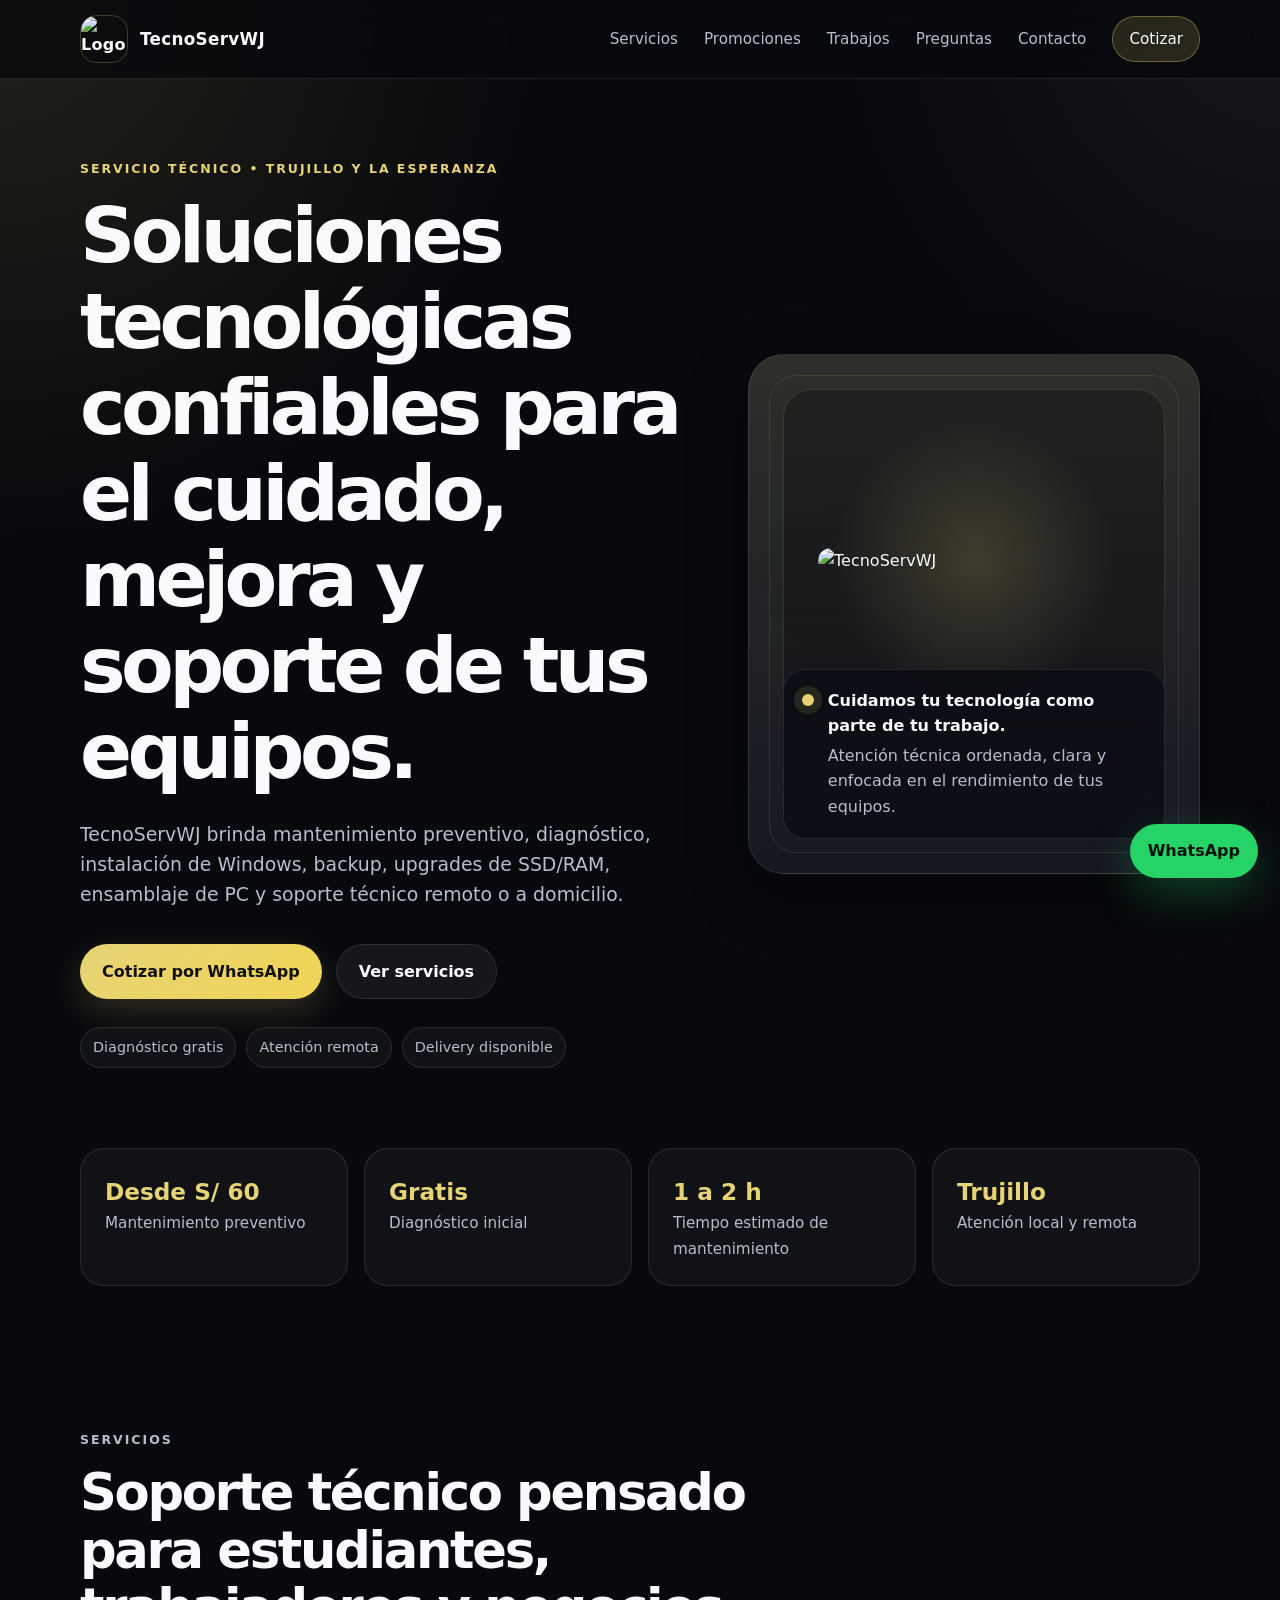
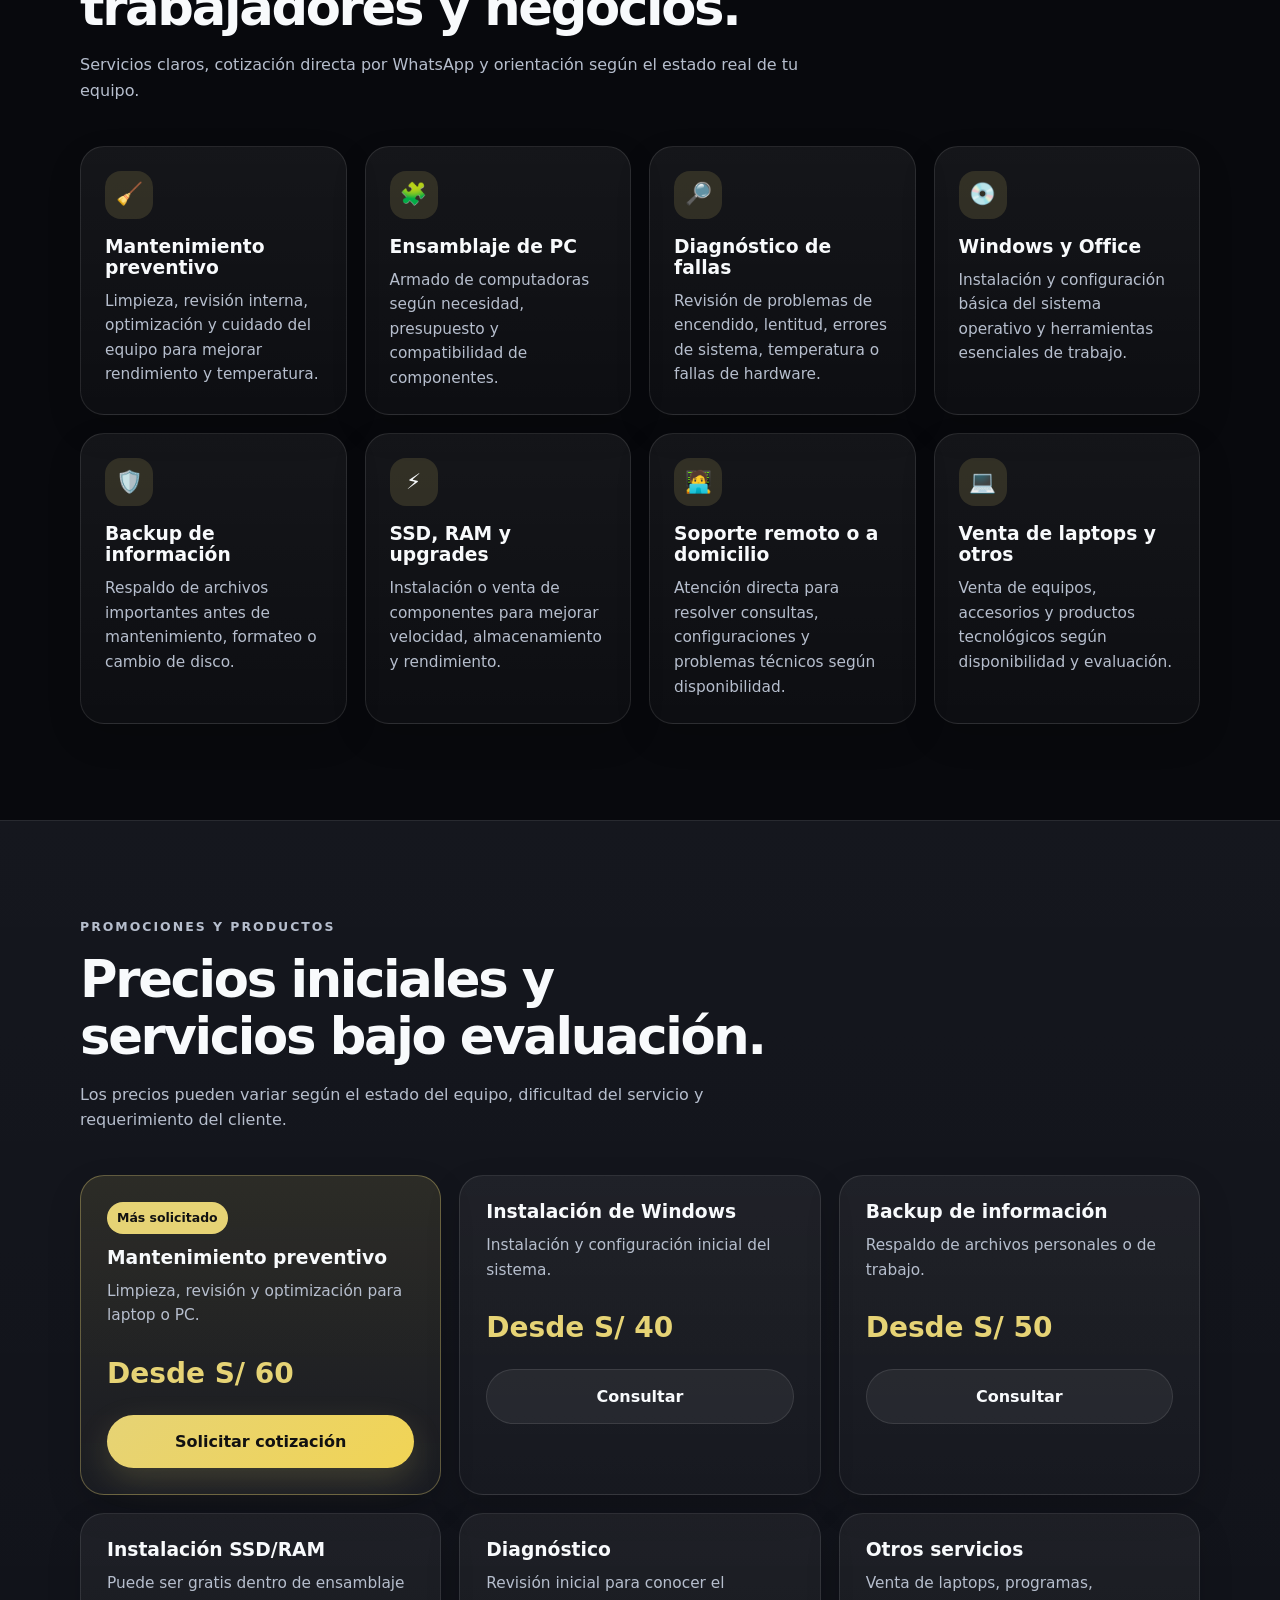
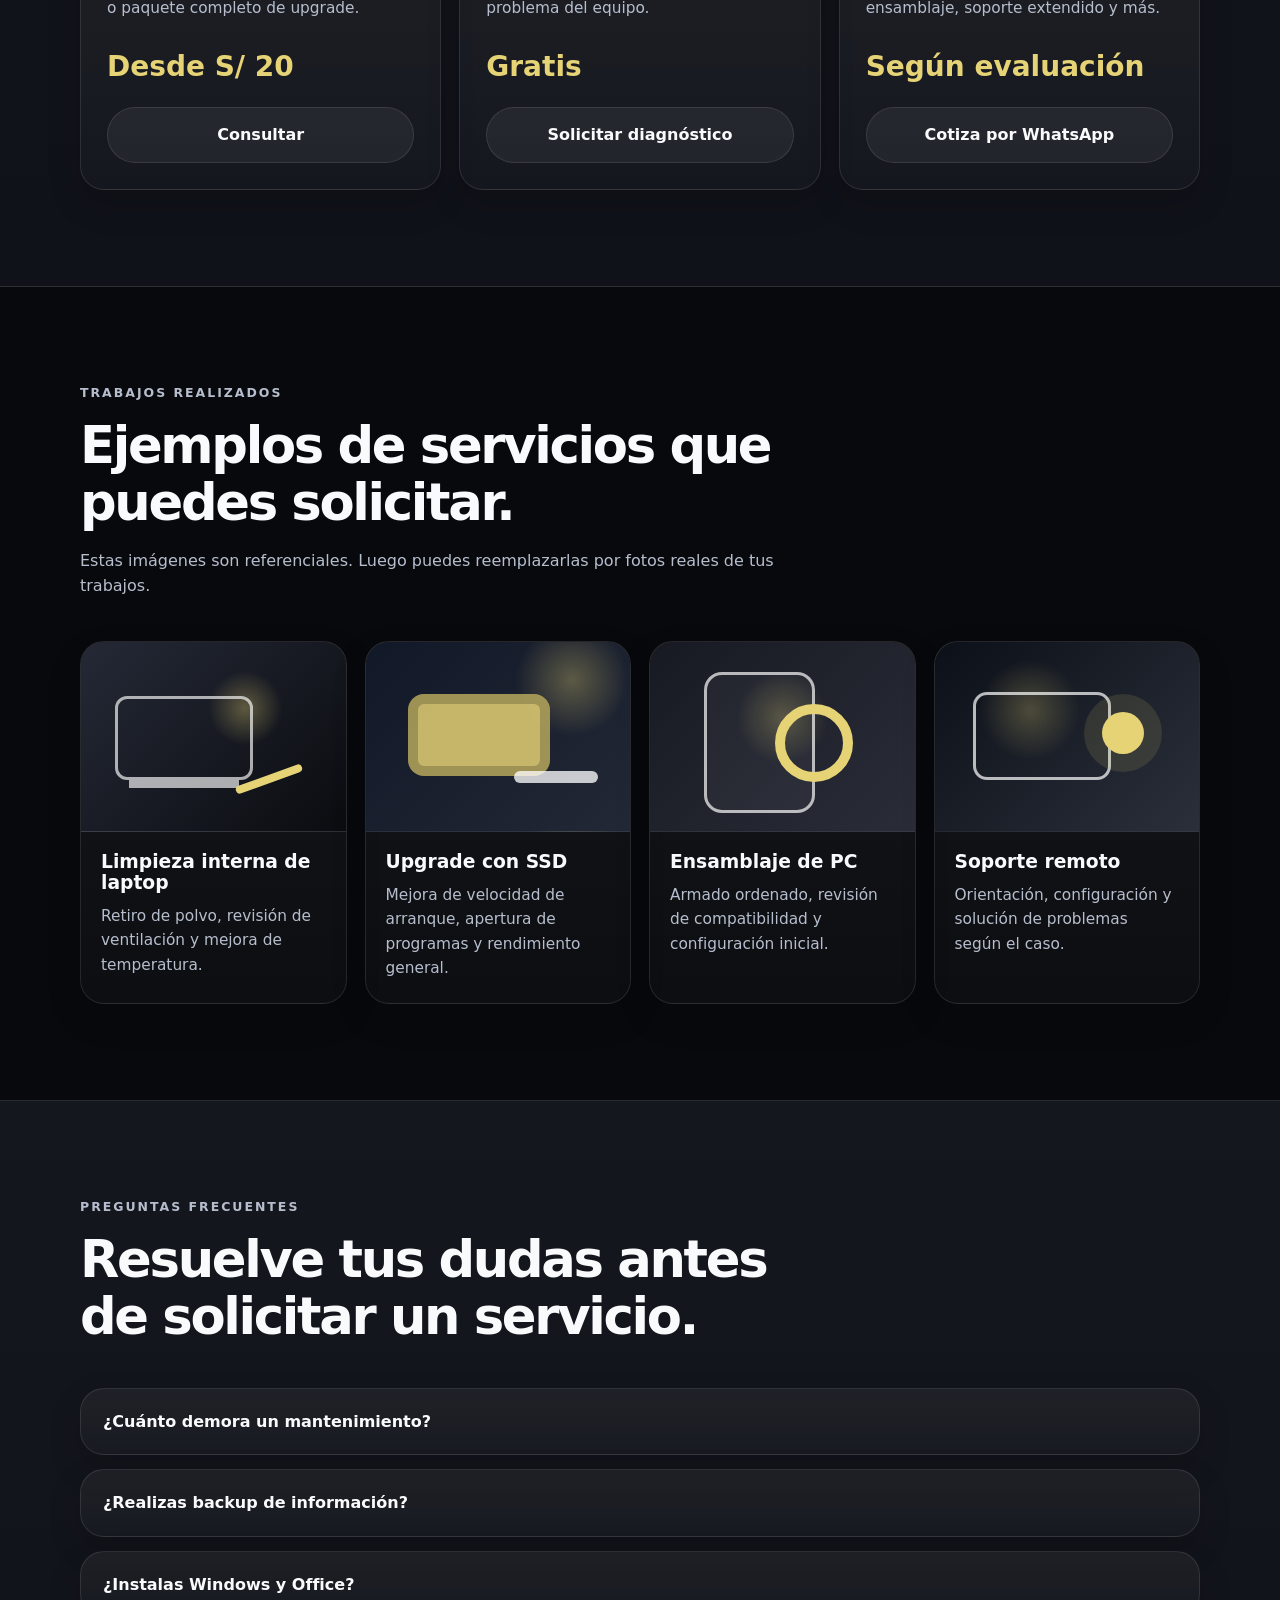
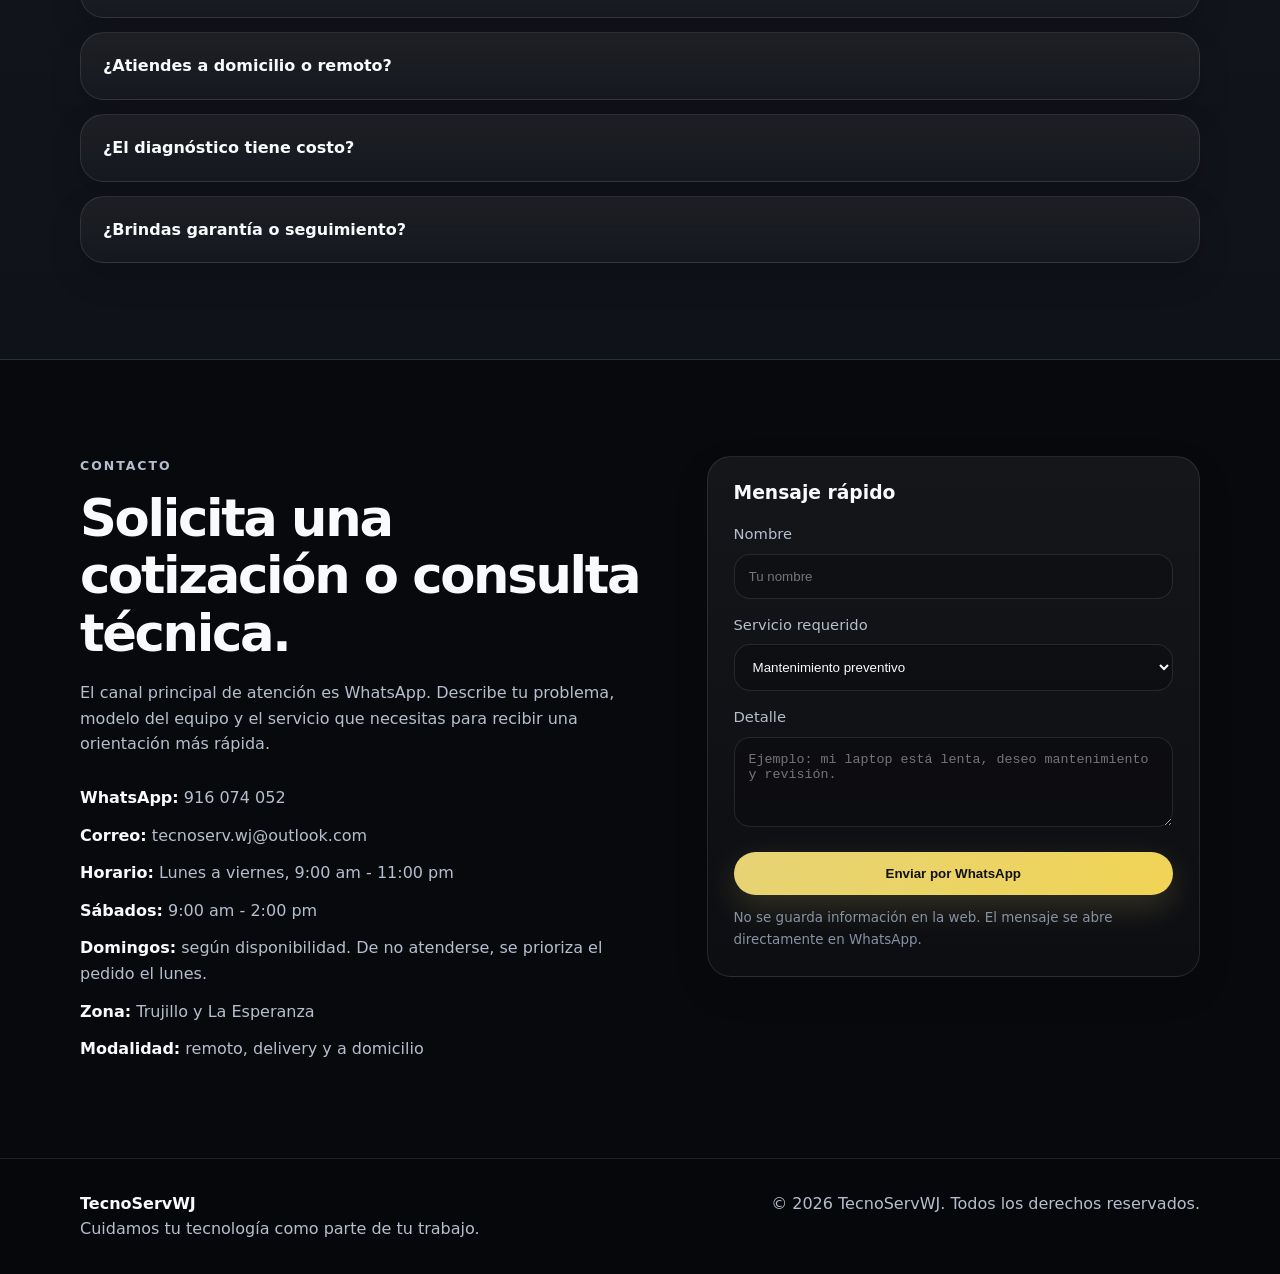
==== index.html @ 2dab7661 "Primera versión web TecnoServWJ 1.0" ====
<!DOCTYPE html>
<html lang="es">
<head>
  <meta charset="UTF-8" />
  <meta name="viewport" content="width=device-width, initial-scale=1.0" />
  <title>TecnoServWJ | Servicio técnico en Trujillo</title>
  <meta name="description" content="TecnoServWJ brinda mantenimiento preventivo, diagnóstico, instalación de Windows, backup, upgrades de SSD/RAM, ensamblaje de PC y soporte técnico en Trujillo y La Esperanza." />
  <meta name="theme-color" content="#0b0b0f" />

  <meta property="og:title" content="TecnoServWJ | Servicio técnico en Trujillo" />
  <meta property="og:description" content="Cuidamos tu tecnología como parte de tu trabajo. Mantenimiento, diagnóstico, upgrades, instalación de Windows, backup y soporte técnico." />
  <meta property="og:type" content="website" />
  <meta property="og:image" content="assets/logo-fondo-negro.png" />

  <link rel="icon" href="assets/favicon.png" />
  <link rel="stylesheet" href="styles.css" />
</head>
<body>
  <header class="site-header">
    <nav class="navbar container">
      <a class="brand" href="#inicio" aria-label="Inicio TecnoServWJ">
        <img src="assets/logo-fondo-negro.png" alt="Logo TecnoServWJ" class="brand-logo" />
        <span class="brand-text">TecnoServWJ</span>
      </a>

      <button class="menu-toggle" id="menuToggle" aria-label="Abrir menú">
        <span></span>
        <span></span>
        <span></span>
      </button>

      <div class="nav-links" id="navLinks">
        <a href="#servicios">Servicios</a>
        <a href="#promociones">Promociones</a>
        <a href="#trabajos">Trabajos</a>
        <a href="#faq">Preguntas</a>
        <a href="#contacto">Contacto</a>
        <a class="nav-cta" href="https://wa.me/51916074052?text=Hola%20TecnoServWJ%2C%20quiero%20cotizar%20un%20servicio%20t%C3%A9cnico." target="_blank" rel="noopener">Cotizar</a>
      </div>
    </nav>
  </header>

  <main>
    <section id="inicio" class="hero">
      <div class="container hero-grid">
        <div class="hero-content reveal">
          <p class="eyebrow">Servicio técnico • Trujillo y La Esperanza</p>
          <h1>Soluciones tecnológicas confiables para el cuidado, mejora y soporte de tus equipos.</h1>
          <p class="hero-subtitle">TecnoServWJ brinda mantenimiento preventivo, diagnóstico, instalación de Windows, backup, upgrades de SSD/RAM, ensamblaje de PC y soporte técnico remoto o a domicilio.</p>

          <div class="hero-actions">
            <a class="btn btn-primary" href="https://wa.me/51916074052?text=Hola%20TecnoServWJ%2C%20quiero%20cotizar%20un%20servicio." target="_blank" rel="noopener">Cotizar por WhatsApp</a>
            <a class="btn btn-secondary" href="#servicios">Ver servicios</a>
          </div>

          <div class="trust-row">
            <span>Diagnóstico gratis</span>
            <span>Atención remota</span>
            <span>Delivery disponible</span>
          </div>
        </div>

        <div class="hero-card reveal">
          <div class="hero-logo-wrap">
            <img src="assets/logo-fondo-negro.png" alt="TecnoServWJ" class="hero-logo" />
          </div>
          <div class="status-card">
            <span class="status-dot"></span>
            <div>
              <strong>Cuidamos tu tecnología como parte de tu trabajo.</strong>
              <p>Atención técnica ordenada, clara y enfocada en el rendimiento de tus equipos.</p>
            </div>
          </div>
        </div>
      </div>
    </section>

    <section class="section stats-section">
      <div class="container stats-grid">
        <div class="stat reveal">
          <strong>Desde S/ 60</strong>
          <span>Mantenimiento preventivo</span>
        </div>
        <div class="stat reveal">
          <strong>Gratis</strong>
          <span>Diagnóstico inicial</span>
        </div>
        <div class="stat reveal">
          <strong>1 a 2 h</strong>
          <span>Tiempo estimado de mantenimiento</span>
        </div>
        <div class="stat reveal">
          <strong>Trujillo</strong>
          <span>Atención local y remota</span>
        </div>
      </div>
    </section>

    <section id="servicios" class="section">
      <div class="container">
        <div class="section-heading reveal">
          <p class="eyebrow">Servicios</p>
          <h2>Soporte técnico pensado para estudiantes, trabajadores y negocios.</h2>
          <p>Servicios claros, cotización directa por WhatsApp y orientación según el estado real de tu equipo.</p>
        </div>

        <div class="cards-grid services-grid">
          <article class="service-card reveal">
            <span class="icon">🧹</span>
            <h3>Mantenimiento preventivo</h3>
            <p>Limpieza, revisión interna, optimización y cuidado del equipo para mejorar rendimiento y temperatura.</p>
          </article>
          <article class="service-card reveal">
            <span class="icon">🧩</span>
            <h3>Ensamblaje de PC</h3>
            <p>Armado de computadoras según necesidad, presupuesto y compatibilidad de componentes.</p>
          </article>
          <article class="service-card reveal">
            <span class="icon">🔎</span>
            <h3>Diagnóstico de fallas</h3>
            <p>Revisión de problemas de encendido, lentitud, errores de sistema, temperatura o fallas de hardware.</p>
          </article>
          <article class="service-card reveal">
            <span class="icon">💿</span>
            <h3>Windows y Office</h3>
            <p>Instalación y configuración básica del sistema operativo y herramientas esenciales de trabajo.</p>
          </article>
          <article class="service-card reveal">
            <span class="icon">🛡️</span>
            <h3>Backup de información</h3>
            <p>Respaldo de archivos importantes antes de mantenimiento, formateo o cambio de disco.</p>
          </article>
          <article class="service-card reveal">
            <span class="icon">⚡</span>
            <h3>SSD, RAM y upgrades</h3>
            <p>Instalación o venta de componentes para mejorar velocidad, almacenamiento y rendimiento.</p>
          </article>
          <article class="service-card reveal">
            <span class="icon">🧑‍💻</span>
            <h3>Soporte remoto o a domicilio</h3>
            <p>Atención directa para resolver consultas, configuraciones y problemas técnicos según disponibilidad.</p>
          </article>
          <article class="service-card reveal">
            <span class="icon">💻</span>
            <h3>Venta de laptops y otros</h3>
            <p>Venta de equipos, accesorios y productos tecnológicos según disponibilidad y evaluación.</p>
          </article>
        </div>
      </div>
    </section>

    <section id="promociones" class="section section-alt">
      <div class="container">
        <div class="section-heading reveal">
          <p class="eyebrow">Promociones y productos</p>
          <h2>Precios iniciales y servicios bajo evaluación.</h2>
          <p>Los precios pueden variar según el estado del equipo, dificultad del servicio y requerimiento del cliente.</p>
        </div>

        <div class="pricing-grid">
          <article class="price-card featured reveal">
            <div class="tag">Más solicitado</div>
            <h3>Mantenimiento preventivo</h3>
            <p>Limpieza, revisión y optimización para laptop o PC.</p>
            <strong class="price">Desde S/ 60</strong>
            <a class="btn btn-primary btn-full" href="https://wa.me/51916074052?text=Hola%20TecnoServWJ%2C%20quiero%20cotizar%20un%20mantenimiento%20preventivo." target="_blank" rel="noopener">Solicitar cotización</a>
          </article>

          <article class="price-card reveal">
            <h3>Instalación de Windows</h3>
            <p>Instalación y configuración inicial del sistema.</p>
            <strong class="price">Desde S/ 40</strong>
            <a class="btn btn-secondary btn-full" href="https://wa.me/51916074052?text=Hola%20TecnoServWJ%2C%20quiero%20cotizar%20instalaci%C3%B3n%20de%20Windows." target="_blank" rel="noopener">Consultar</a>
          </article>

          <article class="price-card reveal">
            <h3>Backup de información</h3>
            <p>Respaldo de archivos personales o de trabajo.</p>
            <strong class="price">Desde S/ 50</strong>
            <a class="btn btn-secondary btn-full" href="https://wa.me/51916074052?text=Hola%20TecnoServWJ%2C%20quiero%20cotizar%20un%20backup%20de%20informaci%C3%B3n." target="_blank" rel="noopener">Consultar</a>
          </article>

          <article class="price-card reveal">
            <h3>Instalación SSD/RAM</h3>
            <p>Puede ser gratis dentro de ensamblaje o paquete completo de upgrade.</p>
            <strong class="price">Desde S/ 20</strong>
            <a class="btn btn-secondary btn-full" href="https://wa.me/51916074052?text=Hola%20TecnoServWJ%2C%20quiero%20cotizar%20instalaci%C3%B3n%20de%20SSD%20o%20RAM." target="_blank" rel="noopener">Consultar</a>
          </article>

          <article class="price-card reveal">
            <h3>Diagnóstico</h3>
            <p>Revisión inicial para conocer el problema del equipo.</p>
            <strong class="price">Gratis</strong>
            <a class="btn btn-secondary btn-full" href="https://wa.me/51916074052?text=Hola%20TecnoServWJ%2C%20necesito%20un%20diagn%C3%B3stico%20para%20mi%20equipo." target="_blank" rel="noopener">Solicitar diagnóstico</a>
          </article>

          <article class="price-card reveal">
            <h3>Otros servicios</h3>
            <p>Venta de laptops, programas, ensamblaje, soporte extendido y más.</p>
            <strong class="price">Según evaluación</strong>
            <a class="btn btn-secondary btn-full" href="https://wa.me/51916074052?text=Hola%20TecnoServWJ%2C%20quiero%20consultar%20por%20otro%20servicio." target="_blank" rel="noopener">Cotiza por WhatsApp</a>
          </article>
        </div>
      </div>
    </section>

    <section id="trabajos" class="section">
      <div class="container">
        <div class="section-heading reveal">
          <p class="eyebrow">Trabajos realizados</p>
          <h2>Ejemplos de servicios que puedes solicitar.</h2>
          <p>Estas imágenes son referenciales. Luego puedes reemplazarlas por fotos reales de tus trabajos.</p>
        </div>

        <div class="work-grid">
          <article class="work-card reveal">
            <div class="work-visual laptop-cleaning"></div>
            <h3>Limpieza interna de laptop</h3>
            <p>Retiro de polvo, revisión de ventilación y mejora de temperatura.</p>
          </article>
          <article class="work-card reveal">
            <div class="work-visual ssd-upgrade"></div>
            <h3>Upgrade con SSD</h3>
            <p>Mejora de velocidad de arranque, apertura de programas y rendimiento general.</p>
          </article>
          <article class="work-card reveal">
            <div class="work-visual pc-build"></div>
            <h3>Ensamblaje de PC</h3>
            <p>Armado ordenado, revisión de compatibilidad y configuración inicial.</p>
          </article>
          <article class="work-card reveal">
            <div class="work-visual remote-support"></div>
            <h3>Soporte remoto</h3>
            <p>Orientación, configuración y solución de problemas según el caso.</p>
          </article>
        </div>
      </div>
    </section>

    <section id="faq" class="section section-alt">
      <div class="container">
        <div class="section-heading reveal">
          <p class="eyebrow">Preguntas frecuentes</p>
          <h2>Resuelve tus dudas antes de solicitar un servicio.</h2>
        </div>

        <div class="faq-list">
          <details class="faq-item reveal">
            <summary>¿Cuánto demora un mantenimiento?</summary>
            <p>Normalmente entre 1 y 2 horas, dependiendo del equipo y del trabajo requerido. En algunos casos puede tomar menos tiempo.</p>
          </details>
          <details class="faq-item reveal">
            <summary>¿Realizas backup de información?</summary>
            <p>Sí. Se puede realizar respaldo de información importante antes del mantenimiento, formateo o cambio de disco.</p>
          </details>
          <details class="faq-item reveal">
            <summary>¿Instalas Windows y Office?</summary>
            <p>Sí. Se realiza instalación y configuración básica según la necesidad del cliente.</p>
          </details>
          <details class="faq-item reveal">
            <summary>¿Atiendes a domicilio o remoto?</summary>
            <p>Sí. La atención puede ser a domicilio, por delivery o de forma remota, según el tipo de servicio y disponibilidad.</p>
          </details>
          <details class="faq-item reveal">
            <summary>¿El diagnóstico tiene costo?</summary>
            <p>El diagnóstico inicial es gratis. Si el servicio requiere una revisión más específica o intervención avanzada, se informa antes de continuar.</p>
          </details>
          <details class="faq-item reveal">
            <summary>¿Brindas garantía o seguimiento?</summary>
            <p>Sí. Se puede brindar garantía según el tipo de servicio realizado, además de seguimiento, respuestas a consultas y soporte extendido si se contrata.</p>
          </details>
        </div>
      </div>
    </section>

    <section id="contacto" class="section contact-section">
      <div class="container contact-grid">
        <div class="contact-content reveal">
          <p class="eyebrow">Contacto</p>
          <h2>Solicita una cotización o consulta técnica.</h2>
          <p>El canal principal de atención es WhatsApp. Describe tu problema, modelo del equipo y el servicio que necesitas para recibir una orientación más rápida.</p>

          <div class="contact-list">
            <p><strong>WhatsApp:</strong> 916 074 052</p>
            <p><strong>Correo:</strong> tecnoserv.wj@outlook.com</p>
            <p><strong>Horario:</strong> Lunes a viernes, 9:00 am - 11:00 pm</p>
            <p><strong>Sábados:</strong> 9:00 am - 2:00 pm</p>
            <p><strong>Domingos:</strong> según disponibilidad. De no atenderse, se prioriza el pedido el lunes.</p>
            <p><strong>Zona:</strong> Trujillo y La Esperanza</p>
            <p><strong>Modalidad:</strong> remoto, delivery y a domicilio</p>
          </div>
        </div>

        <form class="contact-form reveal" id="quoteForm">
          <h3>Mensaje rápido</h3>
          <label for="name">Nombre</label>
          <input id="name" name="name" type="text" placeholder="Tu nombre" />

          <label for="service">Servicio requerido</label>
          <select id="service" name="service">
            <option value="Mantenimiento preventivo">Mantenimiento preventivo</option>
            <option value="Diagnóstico de fallas">Diagnóstico de fallas</option>
            <option value="Instalación de Windows">Instalación de Windows</option>
            <option value="Backup de información">Backup de información</option>
            <option value="Instalación SSD/RAM">Instalación SSD/RAM</option>
            <option value="Ensamblaje de PC">Ensamblaje de PC</option>
            <option value="Soporte remoto">Soporte remoto</option>
            <option value="Otro servicio">Otro servicio</option>
          </select>

          <label for="message">Detalle</label>
          <textarea id="message" name="message" rows="4" placeholder="Ejemplo: mi laptop está lenta, deseo mantenimiento y revisión."></textarea>

          <button class="btn btn-primary btn-full" type="submit">Enviar por WhatsApp</button>
          <p class="form-note">No se guarda información en la web. El mensaje se abre directamente en WhatsApp.</p>
        </form>
      </div>
    </section>
  </main>

  <footer class="footer">
    <div class="container footer-content">
      <div>
        <strong>TecnoServWJ</strong>
        <p>Cuidamos tu tecnología como parte de tu trabajo.</p>
      </div>
      <p>© <span id="year"></span> TecnoServWJ. Todos los derechos reservados.</p>
    </div>
  </footer>

  <a class="floating-whatsapp" href="https://wa.me/51916074052?text=Hola%20TecnoServWJ%2C%20quiero%20cotizar%20un%20servicio." target="_blank" rel="noopener" aria-label="WhatsApp TecnoServWJ">
    WhatsApp
  </a>

  <script src="script.js"></script>
</body>
</html>
---- styles.css ----
:root {
  --bg: #08090d;
  --bg-soft: #101219;
  --bg-card: #151821;
  --text: #f8fafc;
  --muted: #b6becd;
  --muted-2: #8792a3;
  --gold: #e6d375;
  --gold-strong: #f1d455;
  --gold-soft: rgba(230, 211, 117, 0.14);
  --border: rgba(255, 255, 255, 0.10);
  --shadow: 0 20px 60px rgba(0, 0, 0, 0.35);
  --radius: 24px;
}

* {
  box-sizing: border-box;
  margin: 0;
  padding: 0;
}

html {
  scroll-behavior: smooth;
}

body {
  font-family: Inter, system-ui, -apple-system, BlinkMacSystemFont, "Segoe UI", sans-serif;
  background:
    radial-gradient(circle at top left, rgba(230, 211, 117, 0.12), transparent 34rem),
    radial-gradient(circle at top right, rgba(255, 255, 255, 0.06), transparent 28rem),
    var(--bg);
  color: var(--text);
  line-height: 1.6;
}

a {
  color: inherit;
  text-decoration: none;
}

img {
  max-width: 100%;
  display: block;
}

.container {
  width: min(1120px, calc(100% - 32px));
  margin-inline: auto;
}

.site-header {
  position: sticky;
  top: 0;
  z-index: 50;
  background: rgba(8, 9, 13, 0.82);
  backdrop-filter: blur(18px);
  border-bottom: 1px solid var(--border);
}

.navbar {
  height: 78px;
  display: flex;
  align-items: center;
  justify-content: space-between;
}

.brand {
  display: flex;
  align-items: center;
  gap: 12px;
  font-weight: 800;
  letter-spacing: 0.02em;
}

.brand-logo {
  width: 48px;
  height: 48px;
  object-fit: cover;
  border-radius: 16px;
  border: 1px solid rgba(230, 211, 117, 0.25);
}

.brand-text {
  font-size: 1.05rem;
}

.nav-links {
  display: flex;
  align-items: center;
  gap: 26px;
  color: var(--muted);
  font-size: 0.95rem;
}

.nav-links a:hover {
  color: var(--gold);
}

.nav-cta {
  padding: 10px 16px;
  border: 1px solid rgba(230, 211, 117, 0.35);
  border-radius: 999px;
  color: var(--text) !important;
  background: var(--gold-soft);
}

.menu-toggle {
  display: none;
  width: 42px;
  height: 42px;
  border: 1px solid var(--border);
  background: var(--bg-card);
  border-radius: 12px;
  cursor: pointer;
}

.menu-toggle span {
  display: block;
  width: 19px;
  height: 2px;
  margin: 5px auto;
  background: var(--text);
  border-radius: 2px;
}

.hero {
  min-height: calc(100vh - 78px);
  display: grid;
  place-items: center;
  padding: 80px 0;
}

.hero-grid {
  display: grid;
  grid-template-columns: 1.15fr 0.85fr;
  gap: 56px;
  align-items: center;
}

.eyebrow {
  color: var(--gold);
  text-transform: uppercase;
  letter-spacing: 0.16em;
  font-weight: 800;
  font-size: 0.78rem;
  margin-bottom: 14px;
}

h1, h2, h3 {
  line-height: 1.12;
}

h1 {
  font-size: clamp(2.55rem, 6vw, 5.45rem);
  letter-spacing: -0.06em;
  margin-bottom: 24px;
}

.hero-subtitle {
  color: var(--muted);
  font-size: clamp(1rem, 2vw, 1.18rem);
  max-width: 680px;
}

.hero-actions {
  display: flex;
  flex-wrap: wrap;
  gap: 14px;
  margin-top: 34px;
}

.btn {
  display: inline-flex;
  align-items: center;
  justify-content: center;
  border: 0;
  cursor: pointer;
  font-weight: 800;
  border-radius: 999px;
  padding: 14px 22px;
  transition: transform 0.2s ease, border-color 0.2s ease, background 0.2s ease;
}

.btn:hover {
  transform: translateY(-2px);
}

.btn-primary {
  color: #111;
  background: linear-gradient(135deg, var(--gold), var(--gold-strong));
  box-shadow: 0 12px 32px rgba(230, 211, 117, 0.18);
}

.btn-secondary {
  color: var(--text);
  background: rgba(255, 255, 255, 0.06);
  border: 1px solid var(--border);
}

.btn-full {
  width: 100%;
}

.trust-row {
  display: flex;
  flex-wrap: wrap;
  gap: 10px;
  margin-top: 28px;
}

.trust-row span {
  color: var(--muted);
  font-size: 0.9rem;
  border: 1px solid var(--border);
  background: rgba(255, 255, 255, 0.04);
  padding: 8px 12px;
  border-radius: 999px;
}

.hero-card {
  position: relative;
  min-height: 520px;
  border: 1px solid var(--border);
  background:
    linear-gradient(180deg, rgba(230, 211, 117, 0.12), transparent),
    var(--bg-card);
  border-radius: 36px;
  box-shadow: var(--shadow);
  overflow: hidden;
  padding: 34px;
}

.hero-card::before {
  content: "";
  position: absolute;
  inset: 20px;
  border: 1px solid rgba(230, 211, 117, 0.12);
  border-radius: 28px;
  pointer-events: none;
}

.hero-logo-wrap {
  display: grid;
  place-items: center;
  min-height: 345px;
  border-radius: 28px;
  background:
    radial-gradient(circle, rgba(230, 211, 117, 0.18), transparent 55%),
    rgba(0, 0, 0, 0.25);
  border: 1px solid rgba(230, 211, 117, 0.14);
}

.hero-logo {
  width: min(330px, 82%);
  border-radius: 28px;
  filter: drop-shadow(0 20px 40px rgba(0, 0, 0, 0.45));
}

.status-card {
  position: absolute;
  left: 34px;
  right: 34px;
  bottom: 34px;
  display: flex;
  gap: 14px;
  padding: 18px;
  border-radius: 22px;
  background: rgba(10, 12, 18, 0.78);
  border: 1px solid var(--border);
  backdrop-filter: blur(14px);
}

.status-card p {
  color: var(--muted);
  margin-top: 4px;
}

.status-dot {
  width: 12px;
  height: 12px;
  flex: 0 0 auto;
  margin-top: 6px;
  border-radius: 999px;
  background: var(--gold);
  box-shadow: 0 0 0 8px rgba(230, 211, 117, 0.12);
}

.section {
  padding: 96px 0;
}

.section-alt {
  background:
    linear-gradient(180deg, rgba(255, 255, 255, 0.02), rgba(255, 255, 255, 0.00)),
    var(--bg-soft);
  border-top: 1px solid var(--border);
  border-bottom: 1px solid var(--border);
}

.section-heading {
  max-width: 720px;
  margin-bottom: 42px;
}

.section-heading h2 {
  font-size: clamp(2rem, 4vw, 3.4rem);
  letter-spacing: -0.045em;
  margin-bottom: 16px;
}

.section-heading p {
  color: var(--muted);
}

.stats-section {
  padding: 0 0 48px;
}

.stats-grid {
  display: grid;
  grid-template-columns: repeat(4, 1fr);
  gap: 16px;
}

.stat {
  padding: 24px;
  background: rgba(255, 255, 255, 0.04);
  border: 1px solid var(--border);
  border-radius: var(--radius);
}

.stat strong {
  display: block;
  font-size: 1.45rem;
  color: var(--gold);
}

.stat span {
  color: var(--muted);
  font-size: 0.95rem;
}

.cards-grid,
.pricing-grid,
.work-grid {
  display: grid;
  gap: 18px;
}

.services-grid {
  grid-template-columns: repeat(4, 1fr);
}

.service-card,
.price-card,
.work-card,
.faq-item,
.contact-form {
  background: linear-gradient(180deg, rgba(255, 255, 255, 0.055), rgba(255, 255, 255, 0.025));
  border: 1px solid var(--border);
  border-radius: var(--radius);
  box-shadow: 0 14px 35px rgba(0, 0, 0, 0.14);
}

.service-card {
  padding: 24px;
  min-height: 230px;
}

.service-card .icon {
  display: inline-grid;
  place-items: center;
  width: 48px;
  height: 48px;
  font-size: 1.35rem;
  border-radius: 16px;
  background: var(--gold-soft);
  margin-bottom: 18px;
}

.service-card h3,
.price-card h3,
.work-card h3 {
  margin-bottom: 10px;
}

.service-card p,
.price-card p,
.work-card p {
  color: var(--muted);
  font-size: 0.96rem;
}

.pricing-grid {
  grid-template-columns: repeat(3, 1fr);
}

.price-card {
  position: relative;
  padding: 26px;
}

.price-card.featured {
  border-color: rgba(230, 211, 117, 0.34);
  background:
    linear-gradient(180deg, rgba(230, 211, 117, 0.12), rgba(255, 255, 255, 0.035));
}

.tag {
  display: inline-block;
  margin-bottom: 14px;
  padding: 6px 10px;
  border-radius: 999px;
  background: var(--gold);
  color: #111;
  font-size: 0.78rem;
  font-weight: 900;
}

.price {
  display: block;
  margin: 24px 0 18px;
  font-size: 1.75rem;
  color: var(--gold);
}

.work-grid {
  grid-template-columns: repeat(4, 1fr);
}

.work-card {
  overflow: hidden;
}

.work-card h3,
.work-card p {
  padding-inline: 20px;
}

.work-card h3 {
  padding-top: 20px;
}

.work-card p {
  padding-bottom: 22px;
}

.work-visual {
  height: 190px;
  position: relative;
  overflow: hidden;
  border-bottom: 1px solid var(--border);
  background-color: #1b1f2a;
}

.work-visual::before,
.work-visual::after {
  content: "";
  position: absolute;
  border-radius: 999px;
}

.laptop-cleaning {
  background:
    radial-gradient(circle at 62% 35%, rgba(230, 211, 117, 0.34), transparent 18%),
    linear-gradient(135deg, #242936, #0b0c10);
}
.laptop-cleaning::before {
  width: 132px;
  height: 78px;
  left: 34px;
  top: 54px;
  border-radius: 12px;
  border: 3px solid rgba(255,255,255,0.65);
  box-shadow: 0 22px 0 -14px rgba(255,255,255,0.65);
}
.laptop-cleaning::after {
  width: 70px;
  height: 8px;
  right: 42px;
  bottom: 48px;
  background: var(--gold);
  transform: rotate(-20deg);
}

.ssd-upgrade {
  background:
    radial-gradient(circle at 78% 20%, rgba(230, 211, 117, 0.32), transparent 22%),
    linear-gradient(135deg, #111827, #232836);
}
.ssd-upgrade::before {
  width: 142px;
  height: 82px;
  left: 42px;
  top: 52px;
  border-radius: 16px;
  background: rgba(230, 211, 117, 0.84);
  box-shadow: inset 0 0 0 10px rgba(0,0,0,0.2);
}
.ssd-upgrade::after {
  width: 84px;
  height: 12px;
  right: 32px;
  bottom: 48px;
  background: rgba(255,255,255,0.76);
}

.pc-build {
  background:
    radial-gradient(circle at 50% 40%, rgba(230, 211, 117, 0.26), transparent 26%),
    linear-gradient(135deg, #171a22, #2a2d38);
}
.pc-build::before {
  width: 105px;
  height: 135px;
  left: 54px;
  top: 30px;
  border-radius: 18px;
  border: 3px solid rgba(255,255,255,0.68);
  background: rgba(255,255,255,0.04);
}
.pc-build::after {
  width: 58px;
  height: 58px;
  right: 62px;
  top: 62px;
  border: 10px solid var(--gold);
  background: transparent;
}

.remote-support {
  background:
    radial-gradient(circle at 36% 36%, rgba(230, 211, 117, 0.26), transparent 24%),
    linear-gradient(135deg, #0c1018, #2a2f3a);
}
.remote-support::before {
  width: 132px;
  height: 82px;
  left: 38px;
  top: 50px;
  border-radius: 14px;
  border: 3px solid rgba(255,255,255,0.7);
}
.remote-support::after {
  width: 42px;
  height: 42px;
  right: 55px;
  top: 70px;
  border-radius: 50%;
  background: var(--gold);
  box-shadow: 0 0 0 18px rgba(230, 211, 117, 0.12);
}

.faq-list {
  display: grid;
  gap: 14px;
}

.faq-item {
  padding: 0;
  overflow: hidden;
}

.faq-item summary {
  cursor: pointer;
  list-style: none;
  padding: 20px 22px;
  font-weight: 800;
}

.faq-item summary::-webkit-details-marker {
  display: none;
}

.faq-item p {
  color: var(--muted);
  padding: 0 22px 22px;
}

.contact-grid {
  display: grid;
  grid-template-columns: 1fr 0.85fr;
  gap: 46px;
  align-items: start;
}

.contact-content h2 {
  font-size: clamp(2rem, 4vw, 3.2rem);
  letter-spacing: -0.045em;
  margin-bottom: 18px;
}

.contact-content > p {
  color: var(--muted);
  max-width: 620px;
}

.contact-list {
  margin-top: 28px;
  display: grid;
  gap: 12px;
  color: var(--muted);
}

.contact-list strong {
  color: var(--text);
}

.contact-form {
  padding: 26px;
}

.contact-form h3 {
  margin-bottom: 18px;
}

.contact-form label {
  display: block;
  color: var(--muted);
  margin: 14px 0 8px;
  font-size: 0.92rem;
}

.contact-form input,
.contact-form select,
.contact-form textarea {
  width: 100%;
  border: 1px solid var(--border);
  background: rgba(0, 0, 0, 0.18);
  color: var(--text);
  border-radius: 16px;
  padding: 14px;
  outline: none;
}

.contact-form textarea {
  resize: vertical;
}

.contact-form button {
  margin-top: 18px;
}

.form-note {
  color: var(--muted-2);
  font-size: 0.84rem;
  margin-top: 12px;
}

.footer {
  padding: 32px 0;
  border-top: 1px solid var(--border);
  background: #06070a;
}

.footer-content {
  display: flex;
  justify-content: space-between;
  gap: 24px;
  color: var(--muted);
}

.footer strong {
  color: var(--text);
}

.floating-whatsapp {
  position: fixed;
  right: 22px;
  bottom: 22px;
  z-index: 60;
  display: inline-flex;
  align-items: center;
  justify-content: center;
  padding: 14px 18px;
  border-radius: 999px;
  background: #25d366;
  color: #07120b;
  font-weight: 900;
  box-shadow: 0 16px 44px rgba(37, 211, 102, 0.28);
}

.reveal {
  opacity: 0;
  transform: translateY(18px);
  transition: opacity 0.7s ease, transform 0.7s ease;
}

.reveal.visible {
  opacity: 1;
  transform: translateY(0);
}

@media (max-width: 980px) {
  .hero-grid,
  .contact-grid {
    grid-template-columns: 1fr;
  }

  .hero-card {
    min-height: 440px;
  }

  .stats-grid,
  .services-grid,
  .pricing-grid,
  .work-grid {
    grid-template-columns: repeat(2, 1fr);
  }

  .nav-links {
    position: fixed;
    left: 16px;
    right: 16px;
    top: 88px;
    display: none;
    flex-direction: column;
    align-items: stretch;
    padding: 18px;
    border: 1px solid var(--border);
    border-radius: 20px;
    background: rgba(15, 17, 24, 0.98);
  }

  .nav-links.open {
    display: flex;
  }

  .menu-toggle {
    display: block;
  }

  .nav-cta {
    text-align: center;
  }
}

@media (max-width: 620px) {
  .container {
    width: min(100% - 22px, 1120px);
  }

  .navbar {
    height: 70px;
  }

  .brand-logo {
    width: 42px;
    height: 42px;
  }

  .hero {
    padding: 52px 0;
    min-height: auto;
  }

  h1 {
    font-size: 2.65rem;
  }

  .hero-card {
    min-height: 390px;
    padding: 22px;
    border-radius: 28px;
  }

  .status-card {
    left: 22px;
    right: 22px;
    bottom: 22px;
  }

  .section {
    padding: 68px 0;
  }

  .stats-grid,
  .services-grid,
  .pricing-grid,
  .work-grid {
    grid-template-columns: 1fr;
  }

  .footer-content {
    flex-direction: column;
  }

  .floating-whatsapp {
    right: 14px;
    bottom: 14px;
  }
}
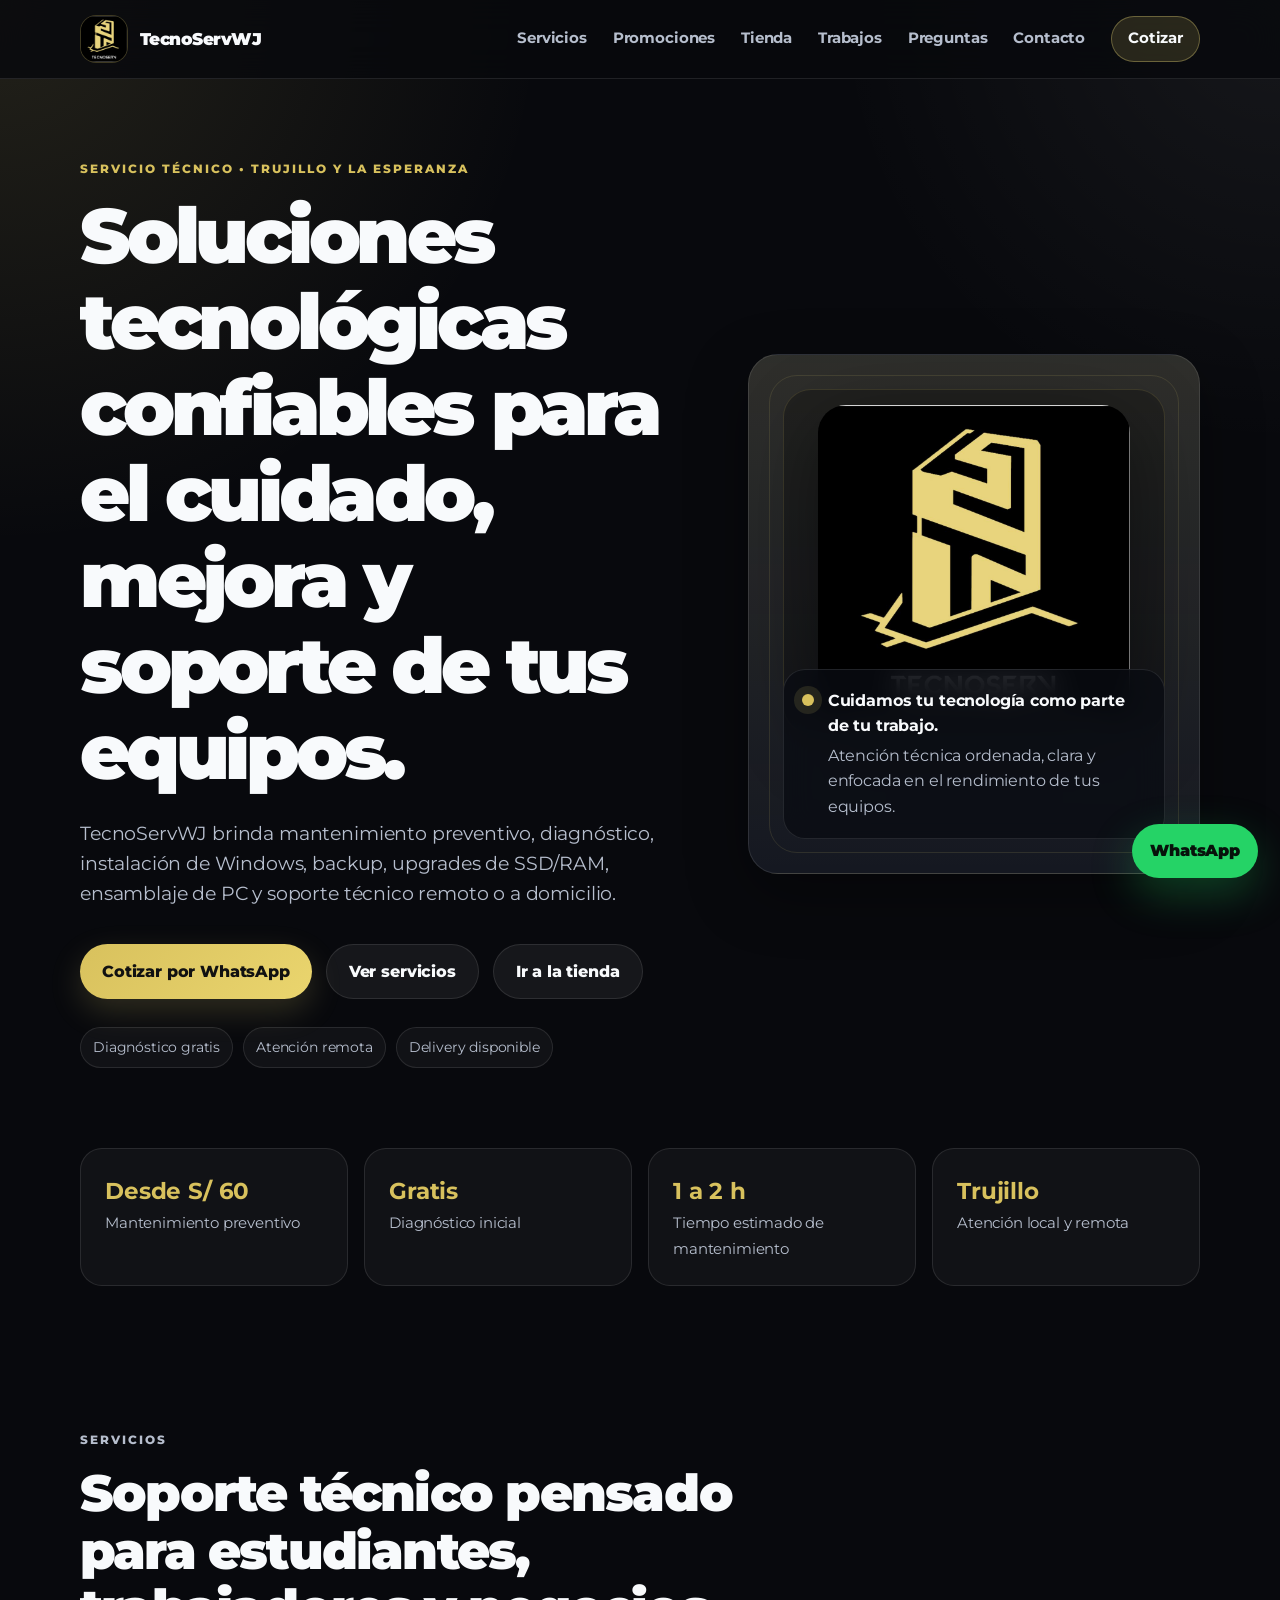
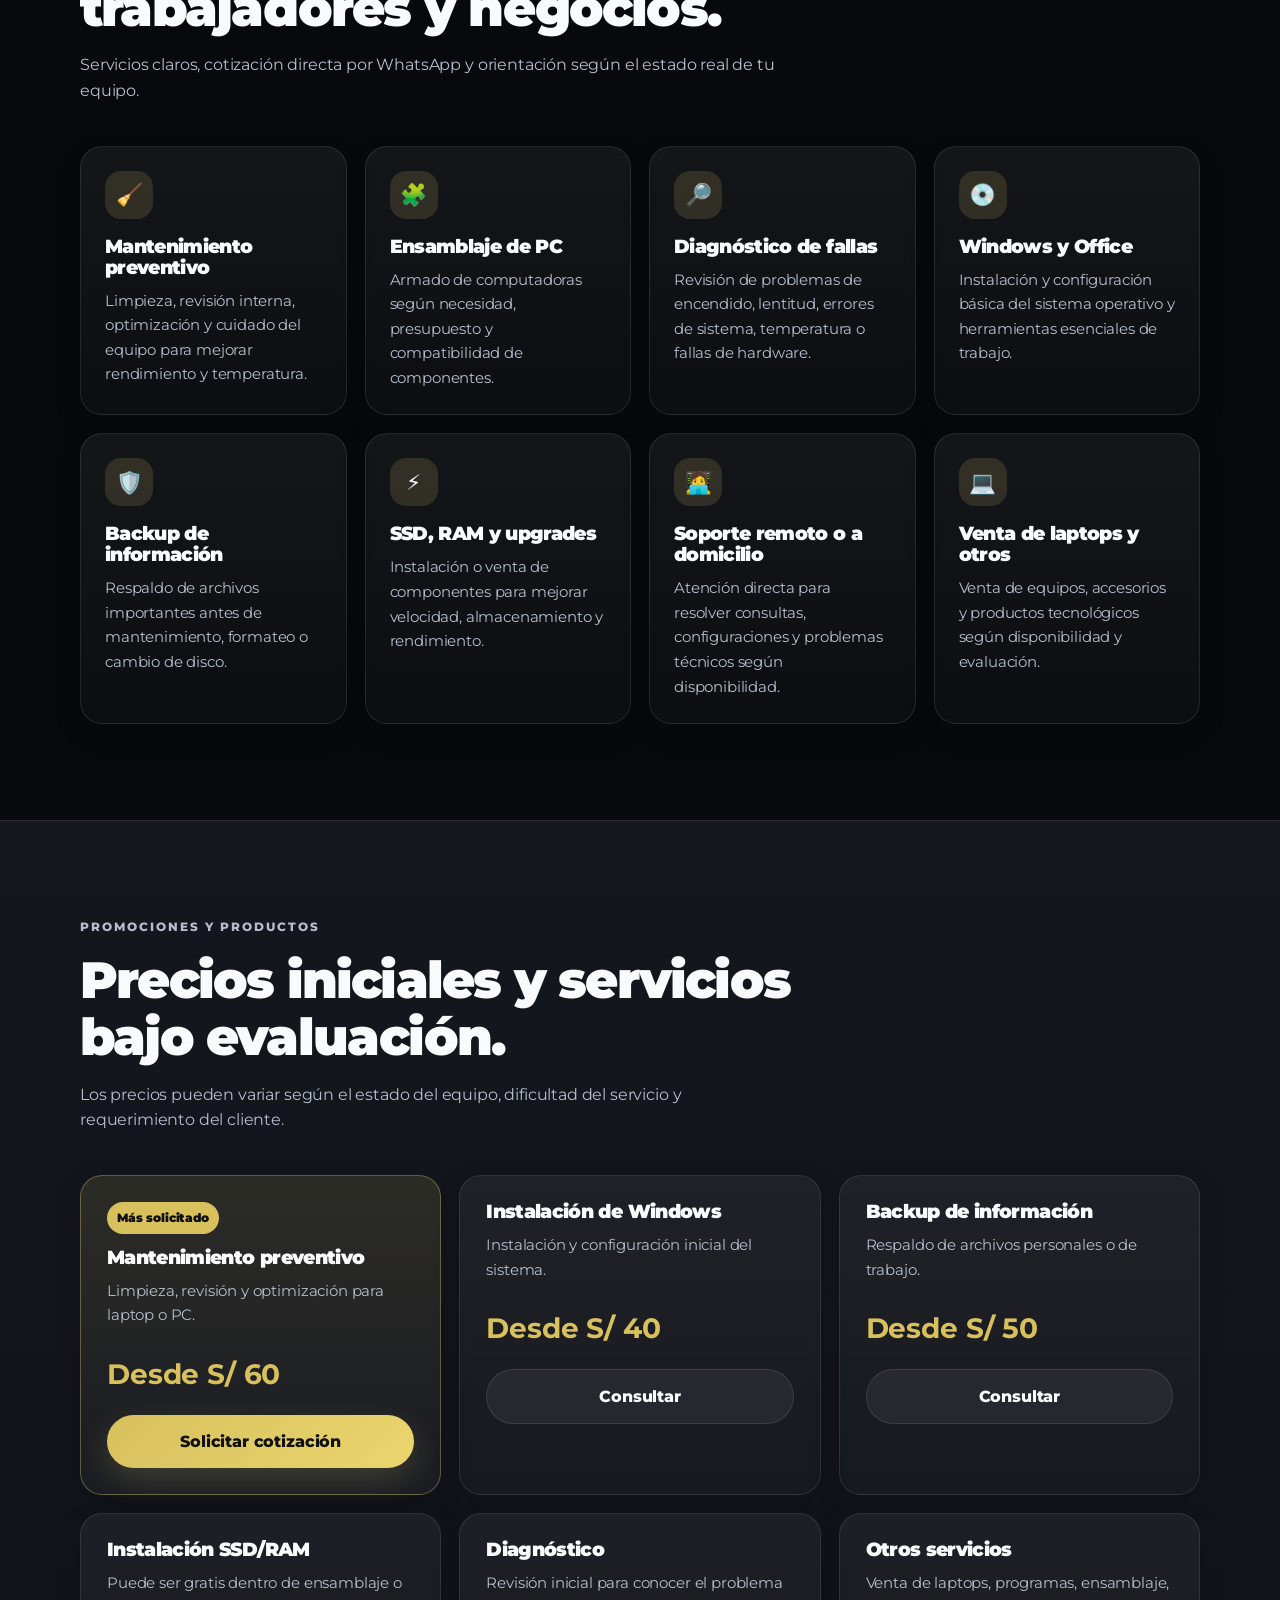
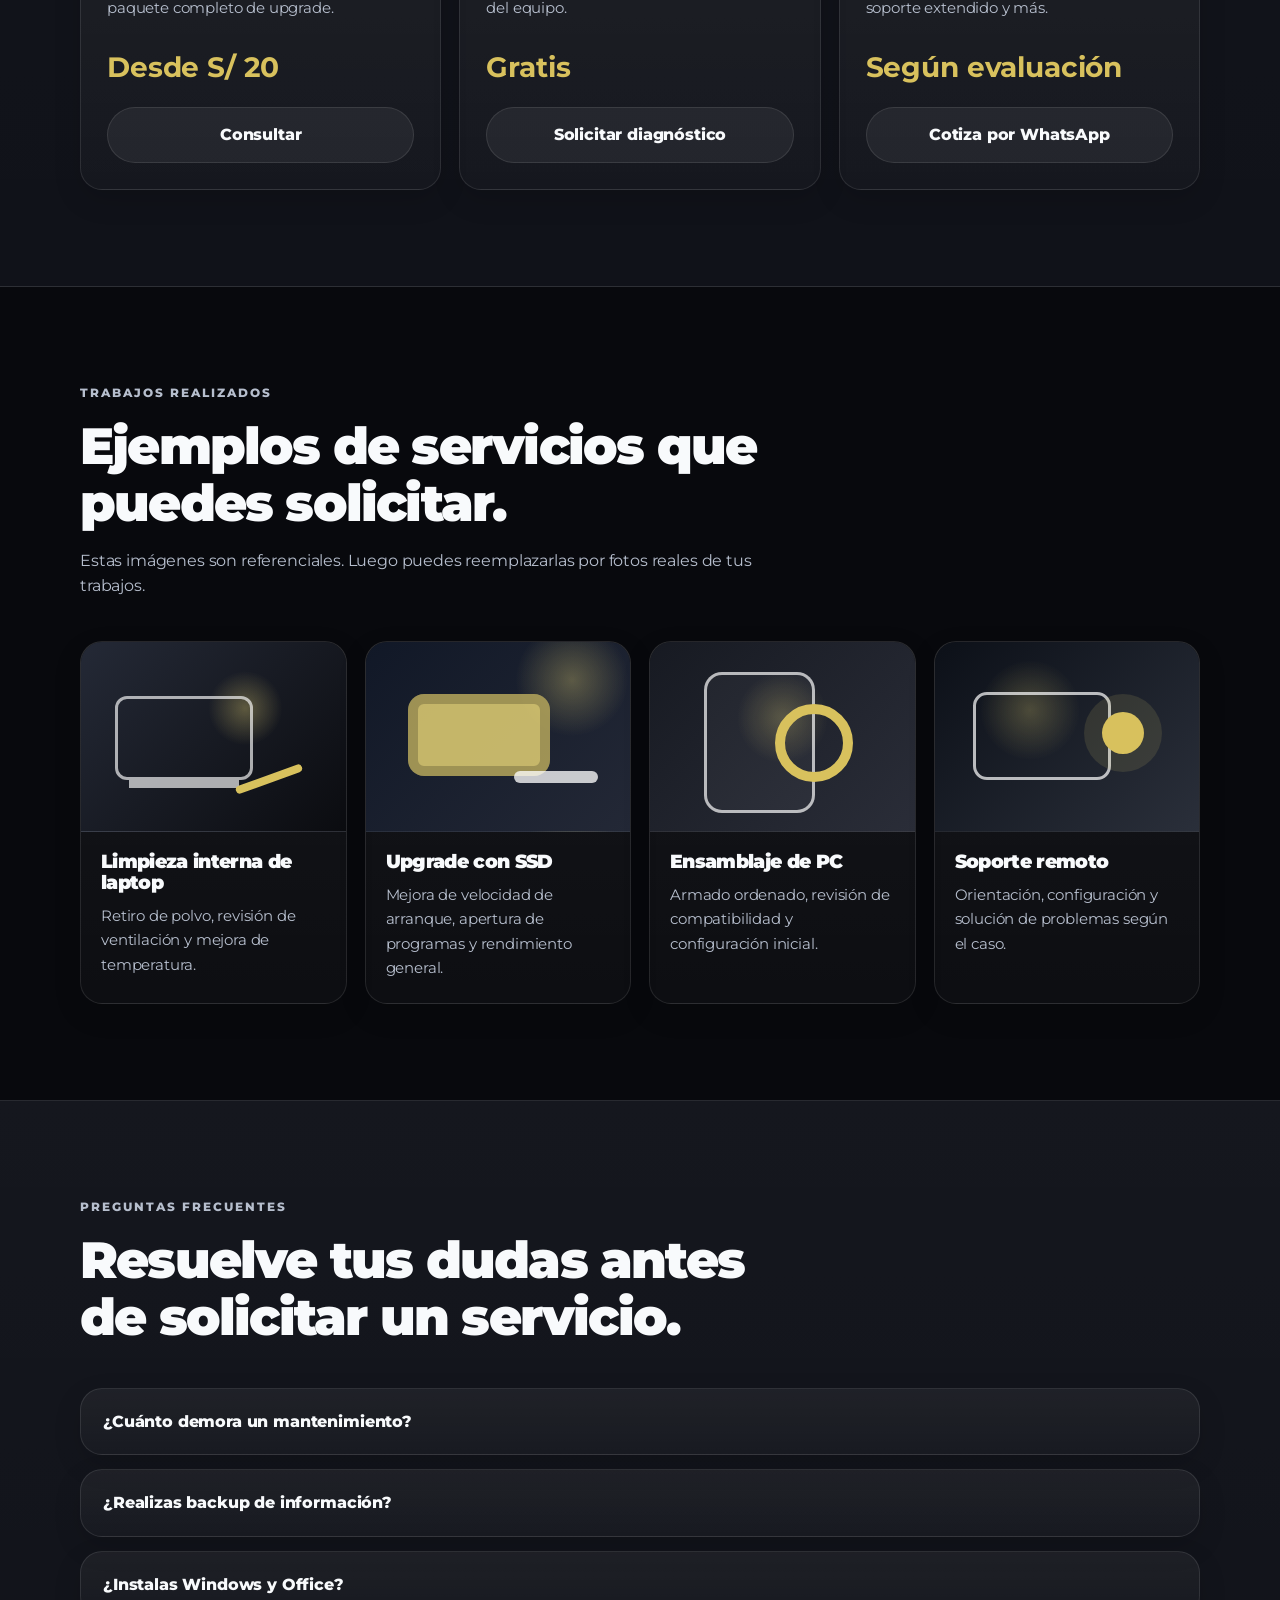
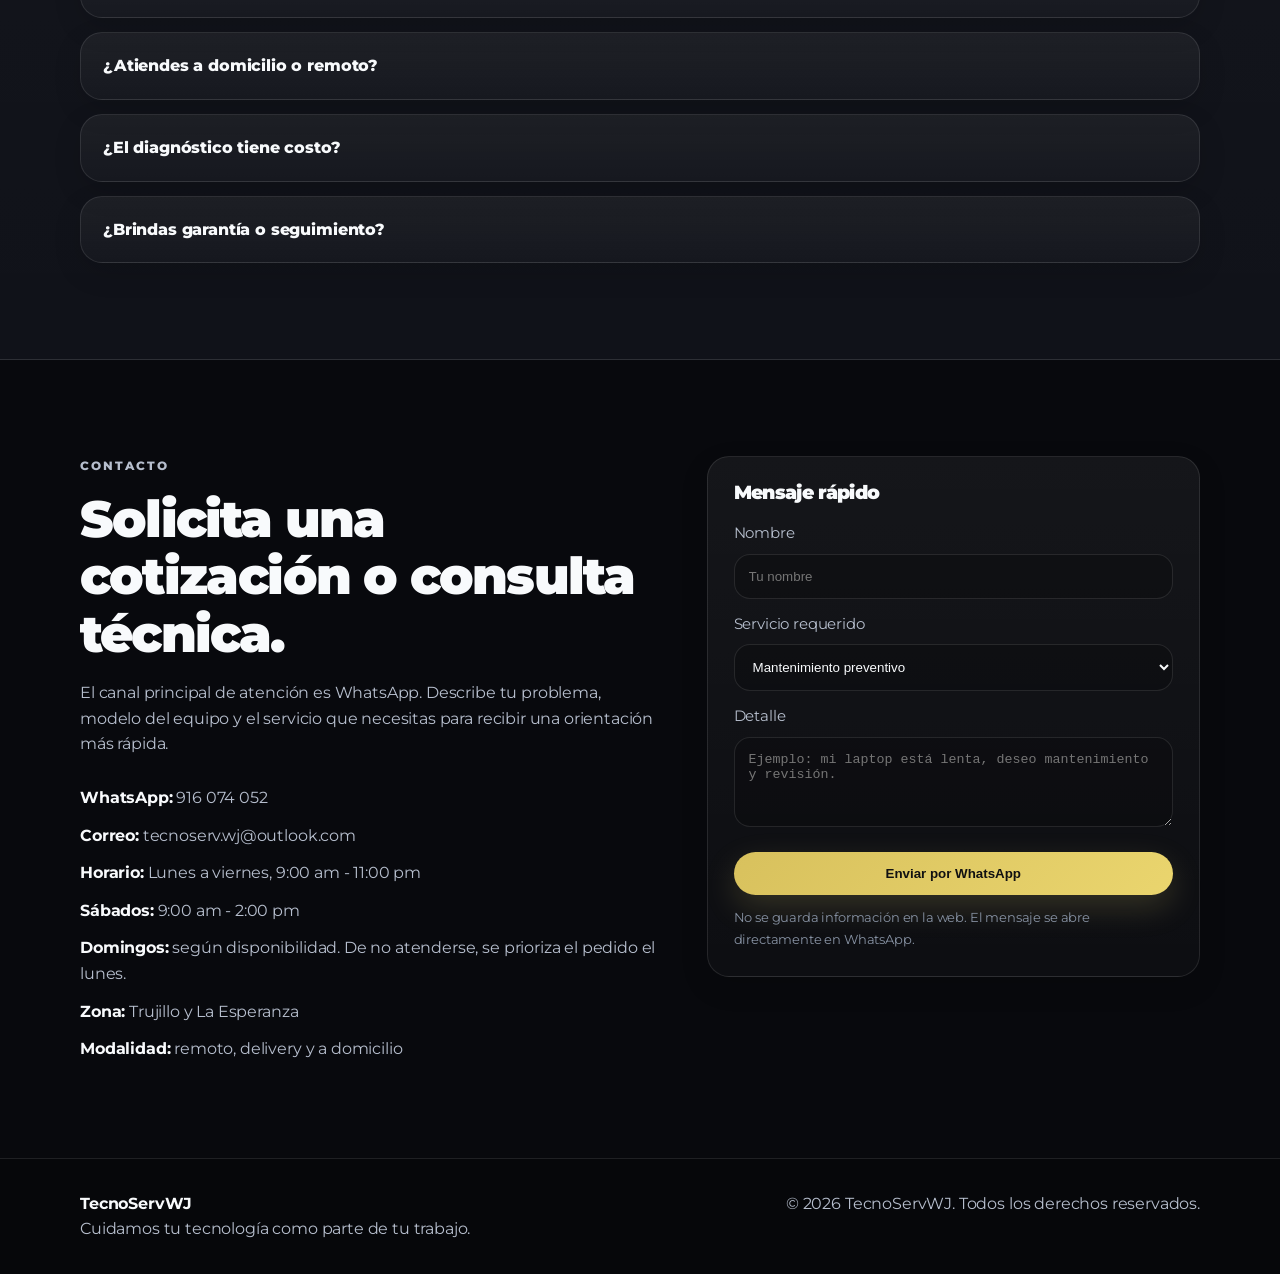
==== commit 88f62256: "Tienda TecnoserWJ" ====
--- a/index.html
+++ b/index.html
@@ -32,6 +32,7 @@
       <div class="nav-links" id="navLinks">
         <a href="#servicios">Servicios</a>
         <a href="#promociones">Promociones</a>
+        <a href="tienda.html">Tienda</a>
         <a href="#trabajos">Trabajos</a>
         <a href="#faq">Preguntas</a>
         <a href="#contacto">Contacto</a>
@@ -51,6 +52,7 @@
           <div class="hero-actions">
             <a class="btn btn-primary" href="https://wa.me/51916074052?text=Hola%20TecnoServWJ%2C%20quiero%20cotizar%20un%20servicio." target="_blank" rel="noopener">Cotizar por WhatsApp</a>
             <a class="btn btn-secondary" href="#servicios">Ver servicios</a>
+            <a class="btn btn-secondary" href="tienda.html">Ir a la tienda</a>
           </div>
 
           <div class="trust-row">
@@ -203,6 +205,7 @@
         </div>
       </div>
     </section>
+
 
     <section id="trabajos" class="section">
       <div class="container">
--- a/styles.css
+++ b/styles.css
@@ -1,3 +1,5 @@
+@import url('https://fonts.googleapis.com/css2?family=Montserrat:wght@400;500;600;700;800;900&display=swap');
+
 :root {
   --bg: #08090d;
   --bg-soft: #101219;
@@ -5,12 +7,12 @@
   --text: #f8fafc;
   --muted: #b6becd;
   --muted-2: #8792a3;
-  --gold: #e6d375;
-  --gold-strong: #f1d455;
+  --gold: #d8c15d;
+  --gold-strong: #ead56e;
   --gold-soft: rgba(230, 211, 117, 0.14);
   --border: rgba(255, 255, 255, 0.10);
   --shadow: 0 20px 60px rgba(0, 0, 0, 0.35);
-  --radius: 24px;
+  --radius: 22px;
 }
 
 * {
@@ -24,7 +26,7 @@
 }
 
 body {
-  font-family: Inter, system-ui, -apple-system, BlinkMacSystemFont, "Segoe UI", sans-serif;
+  font-family: "Montserrat", system-ui, -apple-system, BlinkMacSystemFont, "Segoe UI", sans-serif;
   background:
     radial-gradient(circle at top left, rgba(230, 211, 117, 0.12), transparent 34rem),
     radial-gradient(circle at top right, rgba(255, 255, 255, 0.06), transparent 28rem),
@@ -152,7 +154,7 @@
 
 h1 {
   font-size: clamp(2.55rem, 6vw, 5.45rem);
-  letter-spacing: -0.06em;
+  letter-spacing: -0.035em;
   margin-bottom: 24px;
 }
 
@@ -224,7 +226,7 @@
   background:
     linear-gradient(180deg, rgba(230, 211, 117, 0.12), transparent),
     var(--bg-card);
-  border-radius: 36px;
+  border-radius: 30px;
   box-shadow: var(--shadow);
   overflow: hidden;
   padding: 34px;
@@ -304,7 +306,7 @@
 
 .section-heading h2 {
   font-size: clamp(2rem, 4vw, 3.4rem);
-  letter-spacing: -0.045em;
+  letter-spacing: -0.035em;
   margin-bottom: 16px;
 }
 
@@ -359,7 +361,7 @@
   background: linear-gradient(180deg, rgba(255, 255, 255, 0.055), rgba(255, 255, 255, 0.025));
   border: 1px solid var(--border);
   border-radius: var(--radius);
-  box-shadow: 0 14px 35px rgba(0, 0, 0, 0.14);
+  box-shadow: 0 10px 28px rgba(0, 0, 0, 0.13);
 }
 
 .service-card {
@@ -586,7 +588,7 @@
 
 .contact-content h2 {
   font-size: clamp(2rem, 4vw, 3.2rem);
-  letter-spacing: -0.045em;
+  letter-spacing: -0.035em;
   margin-bottom: 18px;
 }
 
@@ -790,3 +792,1226 @@
     bottom: 14px;
   }
 }
+
+
+/* Tienda de productos */
+.store-toolbar {
+  display: flex;
+  justify-content: space-between;
+  gap: 18px;
+  align-items: center;
+  margin-bottom: 24px;
+  padding: 20px;
+  border-radius: var(--radius);
+  background: rgba(255, 255, 255, 0.04);
+  border: 1px solid var(--border);
+}
+
+.store-toolbar p {
+  color: var(--muted);
+  margin-top: 4px;
+}
+
+.store-toolbar code {
+  color: var(--gold);
+  background: rgba(230, 211, 117, 0.08);
+  padding: 2px 6px;
+  border-radius: 8px;
+}
+
+.store-toolbar select {
+  min-width: 190px;
+  border: 1px solid var(--border);
+  background: rgba(0, 0, 0, 0.18);
+  color: var(--text);
+  border-radius: 14px;
+  padding: 12px 14px;
+  outline: none;
+}
+
+.product-grid {
+  display: grid;
+  grid-template-columns: repeat(3, 1fr);
+  gap: 18px;
+}
+
+.product-card {
+  overflow: hidden;
+  border-radius: var(--radius);
+  background: linear-gradient(180deg, rgba(255, 255, 255, 0.055), rgba(255, 255, 255, 0.025));
+  border: 1px solid var(--border);
+  box-shadow: 0 10px 28px rgba(0, 0, 0, 0.13);
+}
+
+.product-image {
+  height: 230px;
+  position: relative;
+  display: grid;
+  place-items: center;
+  background:
+    radial-gradient(circle at 50% 35%, rgba(230, 211, 117, 0.26), transparent 28%),
+    linear-gradient(135deg, #161a23, #252a35);
+  border-bottom: 1px solid var(--border);
+  overflow: hidden;
+}
+
+.product-image img {
+  width: 100%;
+  height: 100%;
+  object-fit: cover;
+}
+
+.product-placeholder {
+  width: 72%;
+  height: 42%;
+  border: 4px solid rgba(255,255,255,0.7);
+  border-radius: 18px;
+  position: relative;
+  box-shadow: 0 30px 0 -20px rgba(255,255,255,0.7);
+}
+
+.product-placeholder::after {
+  content: "";
+  position: absolute;
+  width: 40%;
+  height: 8px;
+  left: 30%;
+  bottom: -26px;
+  border-radius: 999px;
+  background: var(--gold);
+}
+
+.product-badge {
+  position: absolute;
+  top: 14px;
+  left: 14px;
+  padding: 7px 10px;
+  border-radius: 999px;
+  background: var(--gold);
+  color: #111;
+  font-size: 0.78rem;
+  font-weight: 900;
+}
+
+.product-stock {
+  position: absolute;
+  right: 14px;
+  top: 14px;
+  padding: 7px 10px;
+  border-radius: 999px;
+  border: 1px solid var(--border);
+  background: rgba(8, 9, 13, 0.74);
+  color: var(--text);
+  font-size: 0.78rem;
+  font-weight: 800;
+}
+
+.product-content {
+  padding: 22px;
+}
+
+.product-content h3 {
+  margin-bottom: 8px;
+}
+
+.product-meta {
+  color: var(--muted);
+  font-size: 0.92rem;
+  margin-bottom: 16px;
+}
+
+.product-price-row {
+  display: flex;
+  align-items: baseline;
+  gap: 10px;
+  flex-wrap: wrap;
+  margin-bottom: 16px;
+}
+
+.product-price {
+  color: var(--gold);
+  font-size: 1.7rem;
+  font-weight: 900;
+}
+
+.product-old-price {
+  color: var(--muted-2);
+  text-decoration: line-through;
+}
+
+.product-specs-mini {
+  display: grid;
+  gap: 8px;
+  margin: 16px 0;
+}
+
+.product-specs-mini span {
+  color: var(--muted);
+  font-size: 0.92rem;
+}
+
+.product-actions {
+  display: grid;
+  grid-template-columns: 1fr 1fr;
+  gap: 10px;
+}
+
+.product-actions .btn {
+  padding-inline: 12px;
+}
+
+.store-note {
+  margin-top: 24px;
+  padding: 20px;
+  border: 1px solid rgba(230, 211, 117, 0.18);
+  background: var(--gold-soft);
+  border-radius: var(--radius);
+}
+
+.store-note p {
+  color: var(--muted);
+}
+
+.product-modal {
+  position: fixed;
+  inset: 0;
+  z-index: 100;
+  display: none;
+}
+
+.product-modal.open {
+  display: block;
+}
+
+.product-modal-backdrop {
+  position: absolute;
+  inset: 0;
+  background: rgba(0, 0, 0, 0.72);
+  backdrop-filter: blur(10px);
+}
+
+.product-modal-card {
+  position: relative;
+  width: min(960px, calc(100% - 28px));
+  max-height: 88vh;
+  overflow: auto;
+  margin: 6vh auto;
+  border-radius: 28px;
+  background: #101219;
+  border: 1px solid var(--border);
+  box-shadow: var(--shadow);
+}
+
+.modal-close {
+  position: sticky;
+  top: 14px;
+  float: right;
+  z-index: 2;
+  width: 42px;
+  height: 42px;
+  margin: 14px 14px 0 0;
+  border: 1px solid var(--border);
+  border-radius: 999px;
+  background: rgba(255, 255, 255, 0.08);
+  color: var(--text);
+  font-size: 1.6rem;
+  cursor: pointer;
+}
+
+.modal-detail {
+  display: grid;
+  grid-template-columns: 0.9fr 1.1fr;
+  gap: 28px;
+  padding: 28px;
+}
+
+.modal-gallery-main {
+  min-height: 380px;
+  display: grid;
+  place-items: center;
+  border-radius: 24px;
+  overflow: hidden;
+  border: 1px solid var(--border);
+  background:
+    radial-gradient(circle at 50% 35%, rgba(230, 211, 117, 0.24), transparent 30%),
+    linear-gradient(135deg, #161a23, #252a35);
+}
+
+.modal-gallery-main img {
+  width: 100%;
+  height: 100%;
+  object-fit: cover;
+}
+
+.modal-info h3 {
+  font-size: 2rem;
+  margin-bottom: 10px;
+}
+
+.modal-info p {
+  color: var(--muted);
+}
+
+.detail-section {
+  margin-top: 22px;
+}
+
+.detail-section h4 {
+  margin-bottom: 10px;
+  color: var(--gold);
+}
+
+.detail-list {
+  display: grid;
+  gap: 8px;
+  color: var(--muted);
+}
+
+.detail-list li {
+  margin-left: 18px;
+}
+
+.spec-table {
+  display: grid;
+  gap: 8px;
+}
+
+.spec-table div {
+  display: grid;
+  grid-template-columns: 130px 1fr;
+  gap: 12px;
+  padding: 10px 12px;
+  border-radius: 14px;
+  background: rgba(255, 255, 255, 0.04);
+}
+
+.spec-table strong {
+  color: var(--text);
+}
+
+.review-card {
+  padding: 14px;
+  border-radius: 16px;
+  background: rgba(255, 255, 255, 0.04);
+  border: 1px solid var(--border);
+  margin-top: 10px;
+}
+
+@media (max-width: 980px) {
+  .product-grid {
+    grid-template-columns: repeat(2, 1fr);
+  }
+
+  .modal-detail {
+    grid-template-columns: 1fr;
+  }
+}
+
+@media (max-width: 620px) {
+  .store-toolbar {
+    flex-direction: column;
+    align-items: stretch;
+  }
+
+  .product-grid {
+    grid-template-columns: 1fr;
+  }
+
+  .product-actions {
+    grid-template-columns: 1fr;
+  }
+
+  .modal-detail {
+    padding: 18px;
+  }
+
+  .modal-gallery-main {
+    min-height: 260px;
+  }
+
+  .spec-table div {
+    grid-template-columns: 1fr;
+  }
+}
+
+
+/* Página separada de tienda */
+.active-link {
+  color: var(--gold) !important;
+}
+
+.store-hero {
+  min-height: 64vh;
+  display: grid;
+  place-items: center;
+  padding: 82px 0 46px;
+  background:
+    radial-gradient(circle at top right, rgba(230, 211, 117, 0.14), transparent 32rem),
+    radial-gradient(circle at bottom left, rgba(255, 255, 255, 0.05), transparent 28rem);
+}
+
+.store-hero-grid {
+  display: grid;
+  grid-template-columns: 1.1fr 0.7fr;
+  gap: 46px;
+  align-items: center;
+}
+
+.store-summary-card {
+  padding: 32px;
+  border-radius: 28px;
+  border: 1px solid rgba(230, 211, 117, 0.20);
+  background:
+    linear-gradient(180deg, rgba(230, 211, 117, 0.12), rgba(255, 255, 255, 0.03)),
+    var(--bg-card);
+  box-shadow: var(--shadow);
+}
+
+.store-summary-card .icon {
+  display: inline-grid;
+  place-items: center;
+  width: 60px;
+  height: 60px;
+  border-radius: 20px;
+  background: var(--gold-soft);
+  font-size: 1.7rem;
+  margin-bottom: 18px;
+}
+
+.store-summary-card p {
+  color: var(--muted);
+  margin-top: 10px;
+}
+
+.store-summary-card code {
+  color: var(--gold);
+  background: rgba(230, 211, 117, 0.08);
+  padding: 2px 6px;
+  border-radius: 8px;
+}
+
+@media (max-width: 980px) {
+  .store-hero-grid {
+    grid-template-columns: 1fr;
+  }
+}
+
+
+/* Galería de producto */
+.modal-thumbs {
+  display: grid;
+  grid-template-columns: repeat(3, 1fr);
+  gap: 10px;
+  margin-top: 12px;
+}
+
+.modal-thumbs button {
+  border: 1px solid var(--border);
+  border-radius: 14px;
+  overflow: hidden;
+  background: rgba(255, 255, 255, 0.05);
+  cursor: pointer;
+  padding: 0;
+}
+
+.modal-thumbs button.active {
+  border-color: rgba(216, 193, 93, 0.85);
+  box-shadow: 0 0 0 3px rgba(216, 193, 93, 0.12);
+}
+
+.modal-thumbs img {
+  width: 100%;
+  height: 82px;
+  object-fit: cover;
+}
+
+.product-card {
+  transition: transform 0.2s ease, border-color 0.2s ease;
+}
+
+.product-card:hover {
+  transform: translateY(-4px);
+  border-color: rgba(216, 193, 93, 0.26);
+}
+
+.brand-text,
+h1,
+h2,
+h3 {
+  font-weight: 900;
+}
+
+.nav-links {
+  font-weight: 600;
+}
+
+.product-content h3 {
+  font-size: 1.08rem;
+}
+
+@media (max-width: 620px) {
+  .modal-thumbs img {
+    height: 66px;
+  }
+}
+
+
+/* Ajuste visual minimalista y producto destacado */
+body {
+  letter-spacing: -0.01em;
+}
+
+.store-hero-product {
+  min-height: calc(100vh - 78px);
+  padding: 72px 0;
+}
+
+.featured-product-card {
+  overflow: hidden;
+  border-radius: 30px;
+  border: 1px solid rgba(216, 193, 93, 0.22);
+  background:
+    linear-gradient(180deg, rgba(216, 193, 93, 0.10), rgba(255, 255, 255, 0.035)),
+    var(--bg-card);
+  box-shadow: var(--shadow);
+}
+
+.featured-image {
+  position: relative;
+  height: 310px;
+  overflow: hidden;
+  border-bottom: 1px solid var(--border);
+  background: #0b0d12;
+}
+
+.featured-image img {
+  width: 100%;
+  height: 100%;
+  object-fit: cover;
+}
+
+.featured-product-info {
+  padding: 24px;
+}
+
+.featured-product-info h3 {
+  font-size: 1.45rem;
+  margin-bottom: 12px;
+}
+
+.featured-product-info p:not(.eyebrow) {
+  color: var(--muted);
+}
+
+.brand-logo {
+  object-fit: contain;
+  background: #050507;
+}
+
+.brand-text {
+  letter-spacing: -0.03em;
+  font-weight: 900;
+}
+
+.nav-links {
+  font-size: 0.92rem;
+  font-weight: 700;
+}
+
+h1 {
+  font-weight: 900;
+  letter-spacing: -0.055em;
+}
+
+h2, h3 {
+  font-weight: 900;
+  letter-spacing: -0.035em;
+}
+
+.product-card {
+  transition: transform 0.22s ease, border-color 0.22s ease, box-shadow 0.22s ease;
+}
+
+.product-card:hover {
+  transform: translateY(-5px);
+  border-color: rgba(216, 193, 93, 0.32);
+  box-shadow: 0 22px 50px rgba(0, 0, 0, 0.22);
+}
+
+.modal-thumbs {
+  display: grid;
+  grid-template-columns: repeat(3, 1fr);
+  gap: 11px;
+  margin-top: 12px;
+}
+
+.modal-thumbs button {
+  border: 1px solid var(--border);
+  border-radius: 14px;
+  overflow: hidden;
+  background: rgba(255, 255, 255, 0.05);
+  cursor: pointer;
+  padding: 0;
+}
+
+.modal-thumbs button.active {
+  border-color: rgba(216, 193, 93, 0.85);
+  box-shadow: 0 0 0 3px rgba(216, 193, 93, 0.12);
+}
+
+.modal-thumbs img {
+  width: 100%;
+  height: 82px;
+  object-fit: cover;
+}
+
+@media (max-width: 980px) {
+  .store-hero-product {
+    min-height: auto;
+  }
+
+  .featured-image {
+    height: 260px;
+  }
+}
+
+
+/* =========================================================
+   TIENDA RETAIL / E-COMMERCE
+   ========================================================= */
+.retail-page {
+  background: #07080c;
+}
+
+.retail-header {
+  position: sticky;
+  top: 0;
+  z-index: 80;
+  background: rgba(7, 8, 12, 0.92);
+  backdrop-filter: blur(18px);
+  border-bottom: 1px solid var(--border);
+}
+
+.retail-topbar {
+  background: linear-gradient(90deg, rgba(216, 193, 93, 0.14), rgba(255,255,255,0.03));
+  color: var(--muted);
+  font-size: 0.78rem;
+}
+
+.retail-topbar-inner {
+  min-height: 34px;
+  display: flex;
+  justify-content: space-between;
+  gap: 18px;
+  align-items: center;
+}
+
+.retail-nav {
+  min-height: 78px;
+  display: grid;
+  grid-template-columns: 260px 1fr auto;
+  gap: 22px;
+  align-items: center;
+}
+
+.retail-brand {
+  display: flex;
+  align-items: center;
+  gap: 12px;
+}
+
+.retail-brand img {
+  width: 54px;
+  height: 54px;
+  border-radius: 16px;
+  object-fit: contain;
+  background: #050507;
+  border: 1px solid rgba(216, 193, 93, 0.25);
+}
+
+.retail-brand strong {
+  display: block;
+  font-size: 1.08rem;
+  font-weight: 900;
+}
+
+.retail-brand small {
+  color: var(--muted);
+  font-weight: 600;
+}
+
+.retail-search {
+  display: grid;
+  grid-template-columns: 1fr 112px;
+  border: 1px solid var(--border);
+  background: rgba(255,255,255,0.06);
+  border-radius: 999px;
+  overflow: hidden;
+}
+
+.retail-search input {
+  min-width: 0;
+  border: 0;
+  background: transparent;
+  color: var(--text);
+  padding: 14px 18px;
+  outline: 0;
+}
+
+.retail-search button {
+  border: 0;
+  background: var(--gold);
+  color: #090a0d;
+  font-weight: 900;
+  cursor: pointer;
+}
+
+.retail-actions {
+  display: flex;
+  align-items: center;
+  gap: 18px;
+  color: var(--muted);
+  font-weight: 700;
+  font-size: 0.92rem;
+}
+
+.cart-button {
+  border: 1px solid rgba(216, 193, 93, 0.35);
+  color: var(--text);
+  background: rgba(216, 193, 93, 0.10);
+  border-radius: 999px;
+  padding: 11px 14px;
+  font-weight: 900;
+  cursor: pointer;
+}
+
+.retail-menu-toggle {
+  display: none;
+}
+
+.retail-mobile-menu {
+  display: none;
+}
+
+.retail-hero {
+  padding: 54px 0;
+  background:
+    radial-gradient(circle at 75% 28%, rgba(216, 193, 93, 0.20), transparent 30rem),
+    linear-gradient(180deg, rgba(255,255,255,0.04), transparent);
+}
+
+.retail-hero-grid {
+  display: grid;
+  grid-template-columns: 1fr 0.92fr;
+  gap: 28px;
+  align-items: center;
+  min-height: 520px;
+}
+
+.retail-kicker {
+  color: var(--gold);
+  text-transform: uppercase;
+  letter-spacing: 0.16em;
+  font-size: 0.76rem;
+  font-weight: 900;
+  margin-bottom: 12px;
+}
+
+.retail-hero-content h1 {
+  font-size: clamp(2.8rem, 6vw, 5.8rem);
+  letter-spacing: -0.06em;
+  margin-bottom: 18px;
+}
+
+.retail-hero-content p {
+  color: var(--muted);
+  max-width: 660px;
+  font-size: 1.04rem;
+}
+
+.retail-hero-price {
+  display: flex;
+  align-items: baseline;
+  gap: 14px;
+  margin: 26px 0;
+}
+
+.retail-hero-price strong {
+  color: var(--gold);
+  font-size: 2.8rem;
+  font-weight: 900;
+}
+
+.retail-hero-price span {
+  color: var(--muted-2);
+  text-decoration: line-through;
+  font-size: 1.25rem;
+}
+
+.retail-hero-buttons {
+  display: flex;
+  flex-wrap: wrap;
+  gap: 12px;
+}
+
+.retail-hero-product {
+  position: relative;
+  overflow: hidden;
+  border-radius: 32px;
+  border: 1px solid rgba(216, 193, 93, 0.22);
+  background: var(--bg-card);
+  box-shadow: var(--shadow);
+}
+
+.retail-hero-product img {
+  width: 100%;
+  min-height: 420px;
+  object-fit: cover;
+}
+
+.retail-hero-badge {
+  position: absolute;
+  right: 18px;
+  bottom: 18px;
+  padding: 12px 16px;
+  border-radius: 999px;
+  background: rgba(7, 8, 12, 0.82);
+  border: 1px solid rgba(216, 193, 93, 0.30);
+  color: var(--gold);
+  font-weight: 900;
+  backdrop-filter: blur(10px);
+}
+
+.retail-benefits {
+  padding: 22px 0;
+  border-top: 1px solid var(--border);
+  border-bottom: 1px solid var(--border);
+  background: rgba(255,255,255,0.025);
+}
+
+.retail-benefits-grid {
+  display: grid;
+  grid-template-columns: repeat(4, 1fr);
+  gap: 14px;
+}
+
+.retail-benefits article {
+  padding: 18px;
+  border: 1px solid var(--border);
+  background: rgba(255,255,255,0.035);
+  border-radius: 18px;
+}
+
+.retail-benefits strong {
+  display: block;
+  color: var(--text);
+  margin-bottom: 4px;
+}
+
+.retail-benefits span {
+  color: var(--muted);
+  font-size: 0.88rem;
+}
+
+.retail-layout {
+  display: grid;
+  grid-template-columns: 280px 1fr;
+  gap: 24px;
+  padding-top: 64px;
+  padding-bottom: 72px;
+}
+
+.retail-sidebar {
+  position: sticky;
+  top: 130px;
+  align-self: start;
+  display: grid;
+  gap: 16px;
+}
+
+.filter-card {
+  padding: 18px;
+  border: 1px solid var(--border);
+  border-radius: 20px;
+  background: rgba(255,255,255,0.04);
+}
+
+.filter-card h3 {
+  margin-bottom: 14px;
+  font-size: 1rem;
+}
+
+.filter-card label {
+  display: block;
+  color: var(--muted);
+  margin: 10px 0;
+  font-weight: 600;
+}
+
+.filter-card input {
+  accent-color: var(--gold);
+}
+
+.filter-card select {
+  width: 100%;
+  border: 1px solid var(--border);
+  background: rgba(0,0,0,0.2);
+  color: var(--text);
+  padding: 12px;
+  border-radius: 14px;
+  outline: 0;
+}
+
+.filter-pill {
+  width: 100%;
+  text-align: left;
+  border: 1px solid var(--border);
+  background: rgba(255,255,255,0.04);
+  color: var(--muted);
+  padding: 11px 12px;
+  border-radius: 14px;
+  margin-bottom: 8px;
+  cursor: pointer;
+  font-weight: 800;
+}
+
+.filter-pill.active,
+.filter-pill:hover {
+  color: #090a0d;
+  background: var(--gold);
+  border-color: var(--gold);
+}
+
+.catalog-head {
+  display: flex;
+  justify-content: space-between;
+  gap: 18px;
+  align-items: end;
+  margin-bottom: 22px;
+}
+
+.catalog-head h2 {
+  font-size: clamp(2rem, 4vw, 3.2rem);
+}
+
+.catalog-head p:last-child {
+  color: var(--muted);
+  font-weight: 800;
+}
+
+.retail-products {
+  display: grid;
+  grid-template-columns: repeat(3, 1fr);
+  gap: 18px;
+}
+
+.retail-product-card {
+  position: relative;
+  overflow: hidden;
+  border: 1px solid var(--border);
+  background: #11141c;
+  border-radius: 22px;
+  transition: transform .22s ease, border-color .22s ease, box-shadow .22s ease;
+}
+
+.retail-product-card:hover {
+  transform: translateY(-4px);
+  border-color: rgba(216, 193, 93, .35);
+  box-shadow: 0 22px 50px rgba(0,0,0,.25);
+}
+
+.retail-product-image {
+  height: 245px;
+  position: relative;
+  background: #0b0d12;
+  border-bottom: 1px solid var(--border);
+}
+
+.retail-product-image img {
+  width: 100%;
+  height: 100%;
+  object-fit: cover;
+}
+
+.retail-badge,
+.retail-stock {
+  position: absolute;
+  top: 12px;
+  padding: 7px 10px;
+  border-radius: 999px;
+  font-size: .75rem;
+  font-weight: 900;
+}
+
+.retail-badge {
+  left: 12px;
+  color: #090a0d;
+  background: var(--gold);
+}
+
+.retail-stock {
+  right: 12px;
+  color: var(--text);
+  background: rgba(7,8,12,.78);
+  border: 1px solid var(--border);
+}
+
+.retail-product-body {
+  padding: 18px;
+}
+
+.retail-product-brand {
+  color: var(--gold);
+  font-size: .76rem;
+  letter-spacing: .12em;
+  text-transform: uppercase;
+  font-weight: 900;
+  margin-bottom: 8px;
+}
+
+.retail-product-body h3 {
+  font-size: 1.02rem;
+  min-height: 46px;
+  margin-bottom: 10px;
+}
+
+.retail-rating {
+  color: #f5d76e;
+  font-size: .86rem;
+  margin-bottom: 12px;
+}
+
+.retail-price-row {
+  display: flex;
+  align-items: baseline;
+  gap: 9px;
+  flex-wrap: wrap;
+  margin-bottom: 12px;
+}
+
+.retail-price-row strong {
+  color: var(--gold);
+  font-size: 1.55rem;
+  font-weight: 900;
+}
+
+.retail-price-row span {
+  color: var(--muted-2);
+  text-decoration: line-through;
+}
+
+.retail-specs {
+  display: grid;
+  gap: 6px;
+  margin: 12px 0 16px;
+  color: var(--muted);
+  font-size: .86rem;
+}
+
+.retail-card-actions {
+  display: grid;
+  grid-template-columns: 1fr 1fr;
+  gap: 10px;
+}
+
+.retail-card-actions .btn {
+  padding: 11px 10px;
+  font-size: .86rem;
+}
+
+.retail-info {
+  margin-bottom: 76px;
+  padding: 30px;
+  border: 1px solid rgba(216, 193, 93, 0.22);
+  border-radius: 28px;
+  background:
+    linear-gradient(90deg, rgba(216, 193, 93, 0.12), rgba(255,255,255,0.03));
+  display: flex;
+  justify-content: space-between;
+  gap: 24px;
+  align-items: center;
+}
+
+.retail-info p {
+  color: var(--muted);
+  max-width: 720px;
+  margin-top: 8px;
+}
+
+.retail-footer {
+  padding: 44px 0;
+  border-top: 1px solid var(--border);
+  background: #050609;
+}
+
+.retail-footer-grid {
+  display: grid;
+  grid-template-columns: 1.2fr 1fr 1fr;
+  gap: 24px;
+}
+
+.retail-footer p {
+  color: var(--muted);
+  margin-top: 8px;
+}
+
+.cart-panel {
+  position: fixed;
+  top: 0;
+  right: 0;
+  width: min(420px, 100%);
+  height: 100vh;
+  z-index: 130;
+  transform: translateX(105%);
+  transition: transform .25s ease;
+  background: #101219;
+  border-left: 1px solid var(--border);
+  box-shadow: -20px 0 60px rgba(0,0,0,.35);
+  display: flex;
+  flex-direction: column;
+}
+
+.cart-panel.open {
+  transform: translateX(0);
+}
+
+.cart-panel-header,
+.cart-panel-footer {
+  padding: 20px;
+  border-bottom: 1px solid var(--border);
+}
+
+.cart-panel-header {
+  display: flex;
+  justify-content: space-between;
+  align-items: center;
+}
+
+.cart-panel-header button {
+  border: 1px solid var(--border);
+  background: rgba(255,255,255,.06);
+  color: var(--text);
+  border-radius: 999px;
+  width: 38px;
+  height: 38px;
+  cursor: pointer;
+}
+
+.cart-items {
+  flex: 1;
+  overflow: auto;
+  padding: 18px;
+  display: grid;
+  align-content: start;
+  gap: 12px;
+}
+
+.cart-item {
+  padding: 14px;
+  border: 1px solid var(--border);
+  background: rgba(255,255,255,.04);
+  border-radius: 16px;
+}
+
+.cart-item p {
+  color: var(--muted);
+  font-size: .88rem;
+  margin-top: 4px;
+}
+
+.cart-panel-footer {
+  border-top: 1px solid var(--border);
+  border-bottom: 0;
+}
+
+.cart-panel-footer p {
+  color: var(--muted);
+  font-size: .9rem;
+  margin-bottom: 14px;
+}
+
+@media (max-width: 1100px) {
+  .retail-nav {
+    grid-template-columns: 240px 1fr auto;
+  }
+
+  .retail-products {
+    grid-template-columns: repeat(2, 1fr);
+  }
+}
+
+@media (max-width: 880px) {
+  .retail-nav {
+    grid-template-columns: 1fr auto;
+  }
+
+  .retail-search,
+  .retail-actions {
+    display: none;
+  }
+
+  .retail-menu-toggle {
+    display: block;
+  }
+
+  .retail-mobile-menu.open {
+    display: grid;
+    gap: 12px;
+    padding: 16px;
+    border-top: 1px solid var(--border);
+  }
+
+  .retail-hero-grid,
+  .retail-layout,
+  .retail-footer-grid {
+    grid-template-columns: 1fr;
+  }
+
+  .retail-sidebar {
+    position: static;
+  }
+
+  .retail-benefits-grid {
+    grid-template-columns: repeat(2, 1fr);
+  }
+
+  .retail-info {
+    flex-direction: column;
+    align-items: stretch;
+  }
+}
+
+@media (max-width: 620px) {
+  .retail-topbar-inner {
+    flex-direction: column;
+    align-items: flex-start;
+    padding: 8px 0;
+    gap: 2px;
+  }
+
+  .retail-hero {
+    padding: 36px 0;
+  }
+
+  .retail-hero-grid {
+    min-height: auto;
+  }
+
+  .retail-hero-content h1 {
+    font-size: 2.75rem;
+  }
+
+  .retail-hero-product img {
+    min-height: 290px;
+  }
+
+  .retail-benefits-grid,
+  .retail-products {
+    grid-template-columns: 1fr;
+  }
+
+  .catalog-head {
+    flex-direction: column;
+    align-items: flex-start;
+  }
+}
